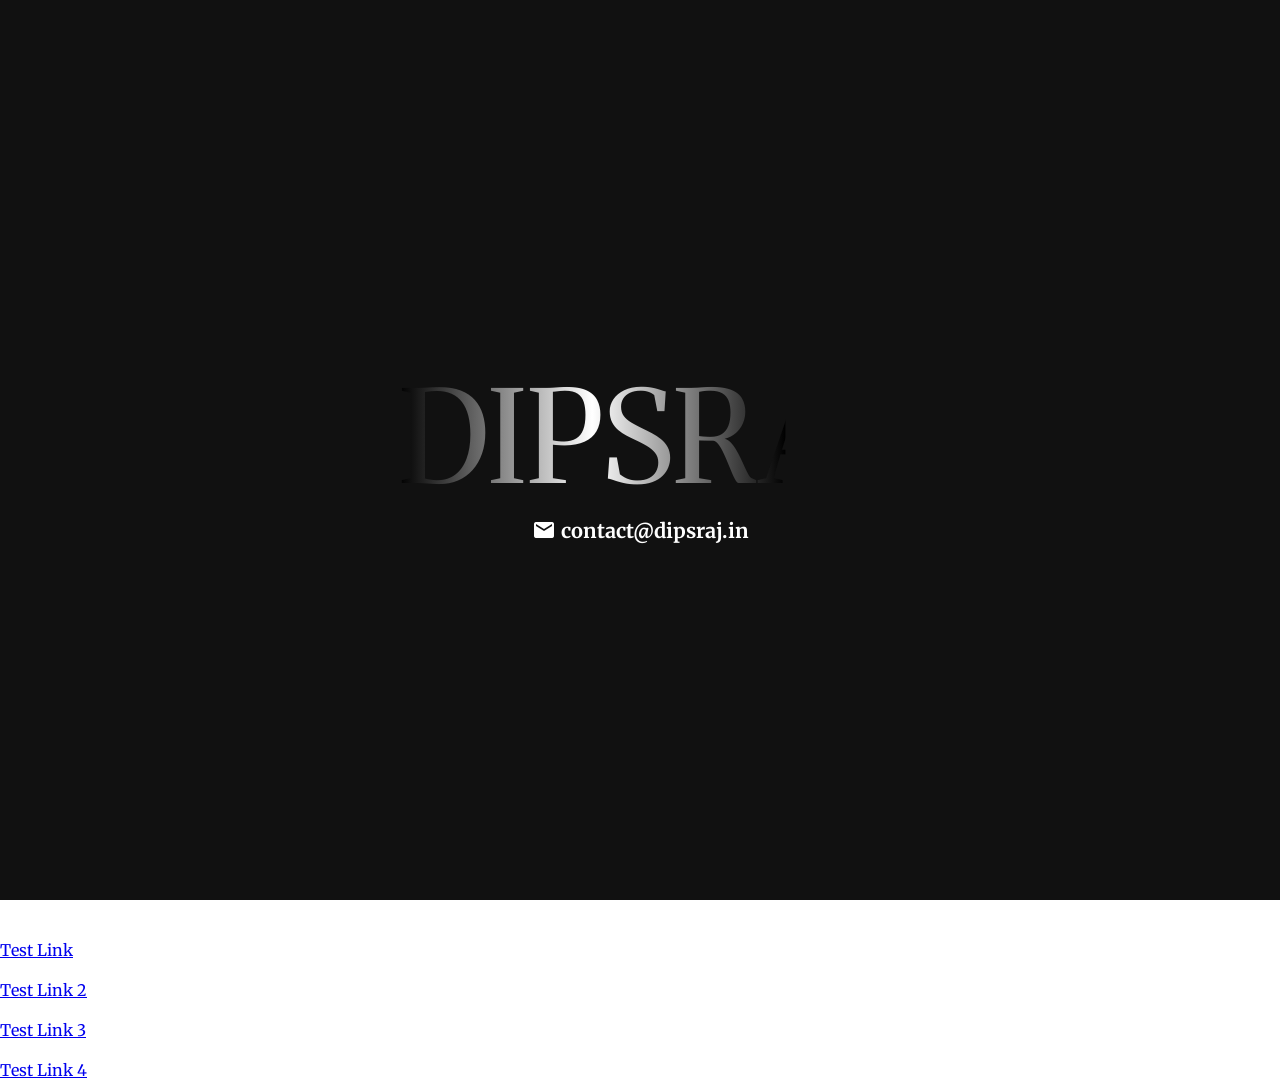
==== index.html @ fcb2df63 "Update index.html" ====
<!DOCTYPE html>
<html lang="en">
<head>
	<meta charset="UTF-8">
	<title>DIPSRAJ</title>
	<meta name="theme-color" content="#111" />
	<meta name="viewport" content="width=device-width, user-scalable=no, initial-scale=1.0, maximum-scale=1.0, minimum-scale=1.0">
	<link href="https://fonts.googleapis.com/icon?family=Material+Icons" rel="stylesheet">
	<link href="https://fonts.googleapis.com/css?family=Merriweather:300,300i,400,400i,700,700i,900,900i&display=swap" rel="stylesheet">
	<link rel="stylesheet" href="assets/css/global.css">
</head>
<body>
	<div class="main-wrapper">
		<div class="title text-animate">DIPSRAJ</div>
		<div class="info">
			<i class="material-icons">mail</i>&nbsp; <a style="color: #fff; text-decoration: none;" href="mailto:contact@dipsraj.in?subject=Contacting%20from%20dipsraj.in&body=" >contact@dipsraj.in</a>
		</div>
	</div>
	<br><br><a href="https://ltts.lndo.site/">Test Link</a>
	<br><br><a href="https://lnttech-stage.innoraft-sites.com/campaign/IVD_Engineering">Test Link 2</a>
	<br><br><a href="https://ltts.com/campaign/IVD_Engineering">Test Link 3</a>
	<br><br><a href="https://ltts.com/">Test Link 4</a>
</body>
</html>
---- assets/css/global.css ----
body {
    margin: 0;
    padding: 0;
    font-family: 'Merriweather', serif;
}
.main-wrapper {
    background-color: #111;
    height: 100vh;
    width: 100vw;
    display: flex;
    justify-content: center;
    align-items: center;
    flex-direction: column;
}
.main-wrapper .info{
    display: flex;
    font-weight: 700;
}
.main-wrapper div {
    color: #fff;
    font-size: 20px;
}
.main-wrapper .title {
    font-size: 128px;
}
.text-animate{
    background: linear-gradient(90deg, #000, #fff, #000) no-repeat;
    background-size: 80%;
    animation: animate 4s linear infinite;
    -webkit-background-clip: text;
    -webkit-text-fill-color: rgba(255, 255, 255, 0);
}
@keyframes animate {
    0% {
        background-position: -500%;
    }
    100% {
        background-position: 500%;
    }
}

@media only screen and (max-width: 600px) {
    .main-wrapper .title {
        font-size: 64px;
    }
}
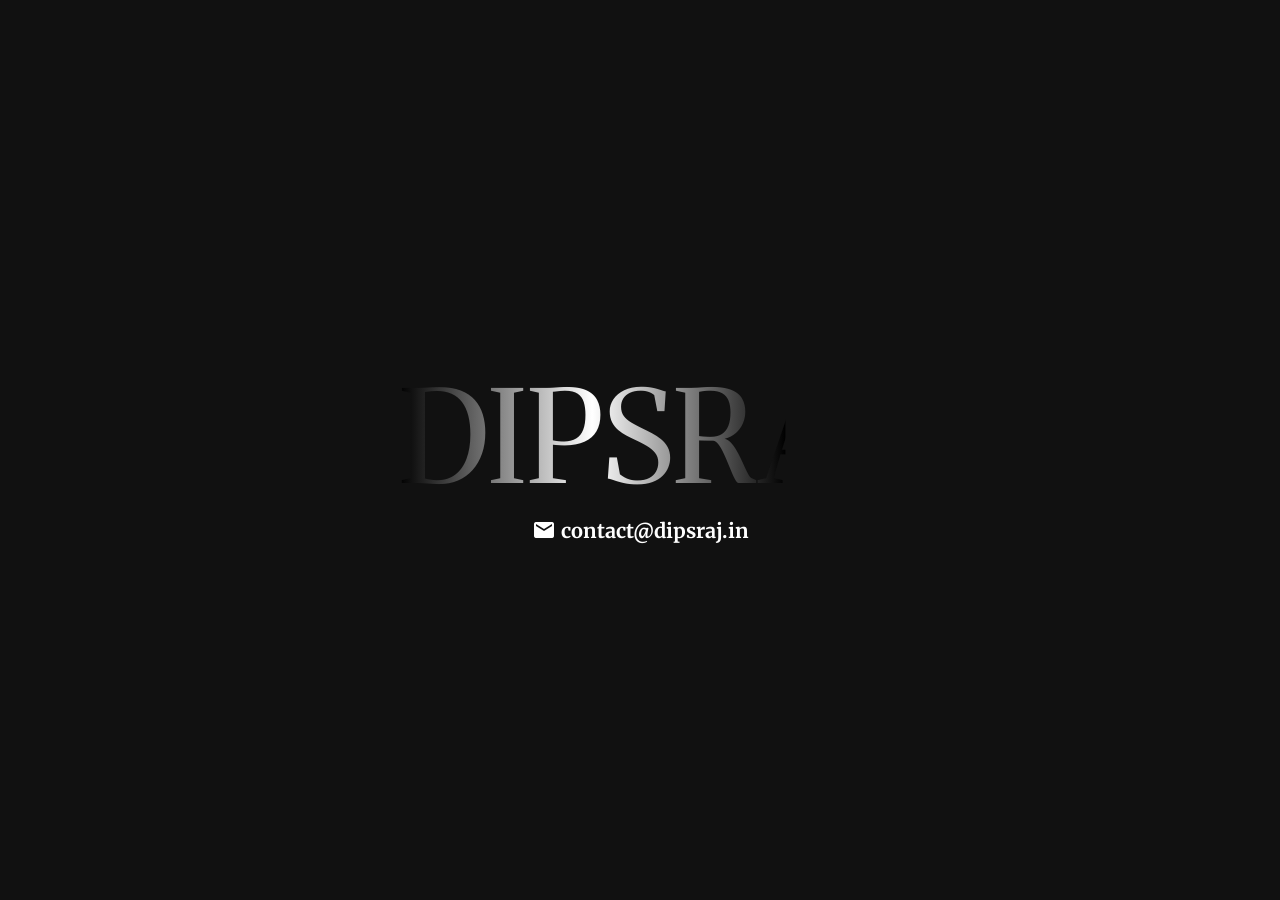
==== commit de43395a: "Update index.html" ====
--- a/index.html
+++ b/index.html
@@ -16,9 +16,5 @@
 			<i class="material-icons">mail</i>&nbsp; <a style="color: #fff; text-decoration: none;" href="mailto:contact@dipsraj.in?subject=Contacting%20from%20dipsraj.in&body=" >contact@dipsraj.in</a>
 		</div>
 	</div>
-	<br><br><a href="https://ltts.lndo.site/">Test Link</a>
-	<br><br><a href="https://lnttech-stage.innoraft-sites.com/campaign/IVD_Engineering">Test Link 2</a>
-	<br><br><a href="https://ltts.com/campaign/IVD_Engineering">Test Link 3</a>
-	<br><br><a href="https://ltts.com/">Test Link 4</a>
 </body>
 </html>
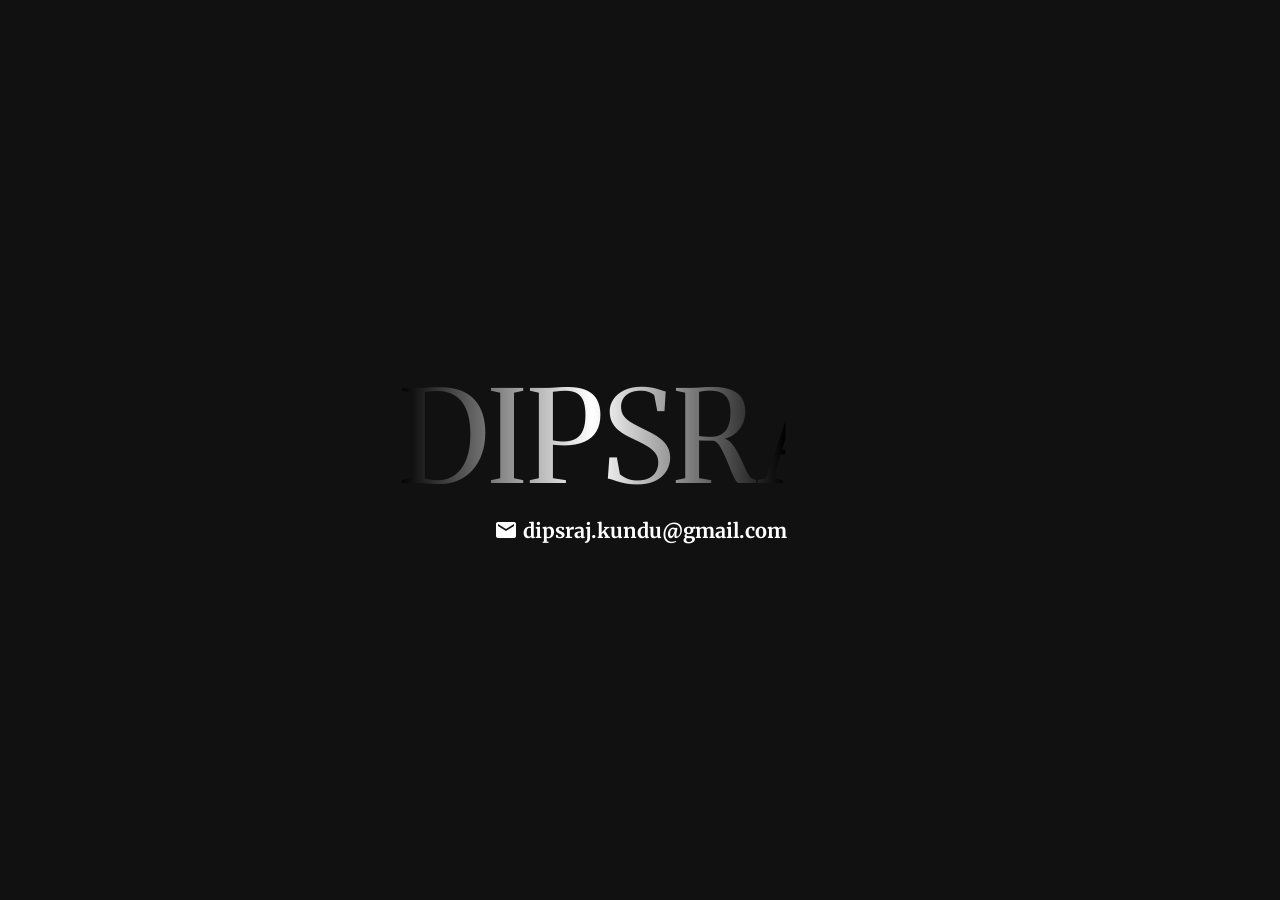
==== commit 44d362ba: "Update index.html" ====
--- a/index.html
+++ b/index.html
@@ -13,7 +13,7 @@
 	<div class="main-wrapper">
 		<div class="title text-animate">DIPSRAJ</div>
 		<div class="info">
-			<i class="material-icons">mail</i>&nbsp; <a style="color: #fff; text-decoration: none;" href="mailto:contact@dipsraj.in?subject=Contacting%20from%20dipsraj.in&body=" >contact@dipsraj.in</a>
+			<i class="material-icons">mail</i>&nbsp; <a style="color: #fff; text-decoration: none;" href="mailto:dipsraj.kundu@gmail.com?subject=Contacting%20from%20dipsraj.in&body=" >dipsraj.kundu@gmail.com</a>
 		</div>
 	</div>
 </body>
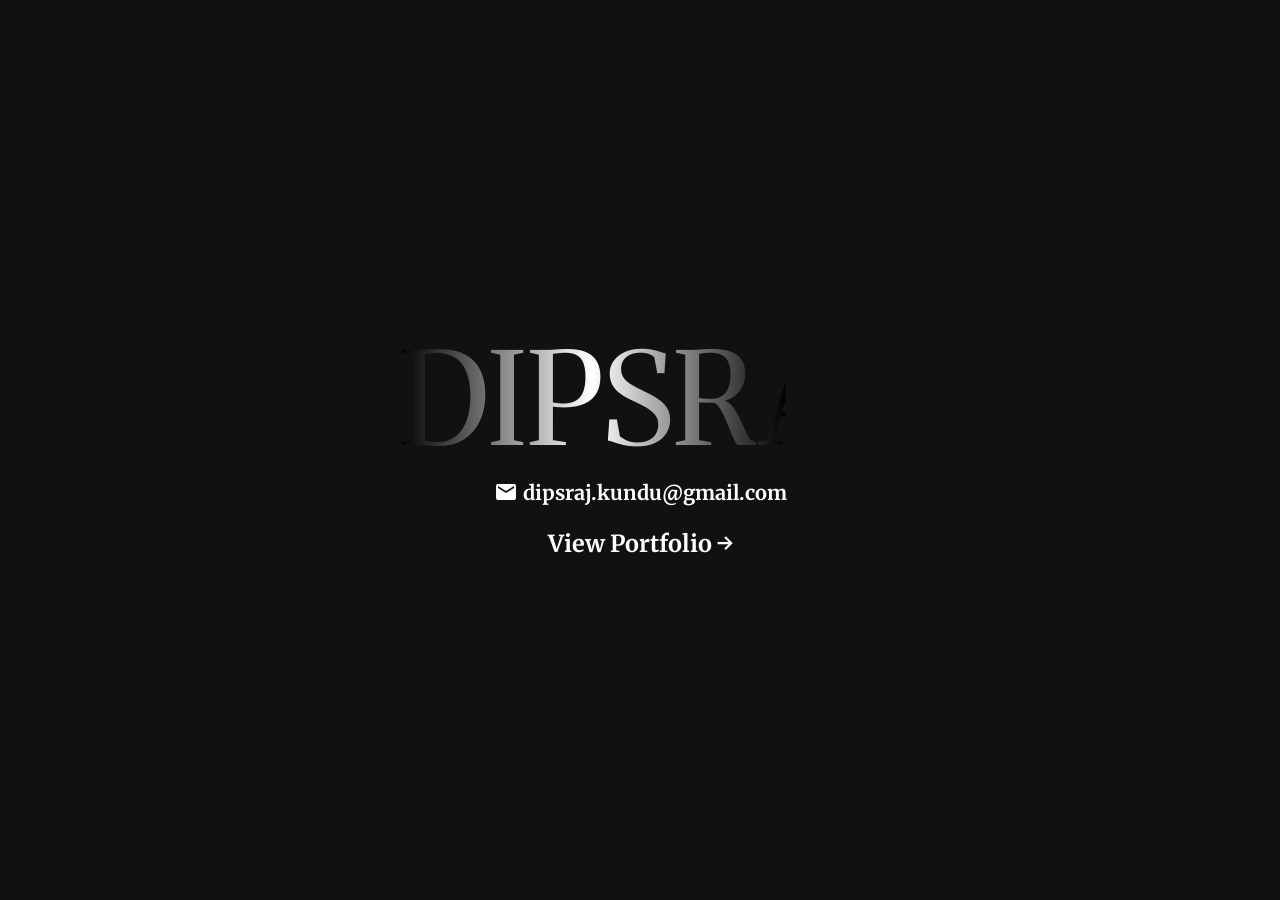
==== commit e3329a5c: "Added Portfolio page." ====
--- a/index.html
+++ b/index.html
@@ -15,6 +15,9 @@
 		<div class="info">
 			<i class="material-icons">mail</i>&nbsp; <a style="color: #fff; text-decoration: none;" href="mailto:dipsraj.kundu@gmail.com?subject=Contacting%20from%20dipsraj.in&body=" >dipsraj.kundu@gmail.com</a>
 		</div>
+		<div>
+			<h3><a style="color: #fff; text-decoration: none;" href="/portfolio.html">View Portfolio &#8594;</a></h3>
+		</div>
 	</div>
 </body>
 </html>
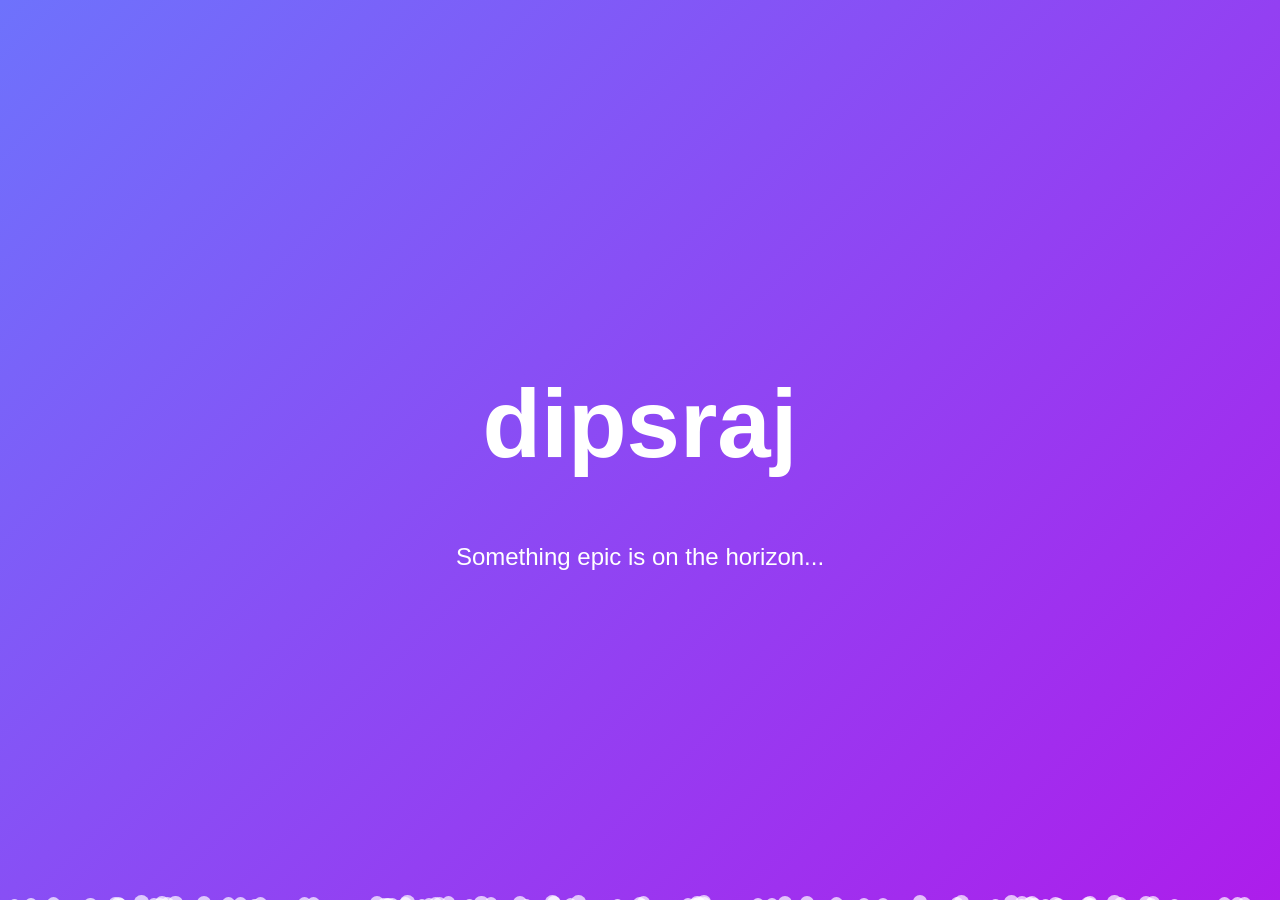
==== commit f1a2f86a: "Initial commit." ====
--- a/index.html
+++ b/index.html
@@ -1,23 +1,99 @@
 <!DOCTYPE html>
 <html lang="en">
 <head>
-	<meta charset="UTF-8">
-	<title>DIPSRAJ</title>
-	<meta name="theme-color" content="#111" />
-	<meta name="viewport" content="width=device-width, user-scalable=no, initial-scale=1.0, maximum-scale=1.0, minimum-scale=1.0">
-	<link href="https://fonts.googleapis.com/icon?family=Material+Icons" rel="stylesheet">
-	<link href="https://fonts.googleapis.com/css?family=Merriweather:300,300i,400,400i,700,700i,900,900i&display=swap" rel="stylesheet">
-	<link rel="stylesheet" href="assets/css/global.css">
+    <meta charset="UTF-8">
+    <meta http-equiv="X-UA-Compatible" content="IE=edge">
+    <meta name="viewport" content="width=device-width, initial-scale=1.0">
+    <title>dipsraj - Coming Soon</title>
+    <style>
+        body {
+            margin: 0;
+            padding: 0;
+            box-sizing: border-box;
+            height: 100vh;
+            background: linear-gradient(135deg, #6e72fc, #ad1deb);
+            display: flex;
+            justify-content: center;
+            align-items: center;
+            overflow: hidden;
+        }
+        .main-title {
+            font-family: Arial, sans-serif;
+            font-size: 6rem;
+            color: white;
+            text-align: center;
+            animation: fadeInText 2s ease forwards;
+            opacity: 0;
+        }
+        .note {
+            font-family: Arial, sans-serif;
+            font-size: 1.5rem;
+            color: white;
+            margin-top: 10px;
+            text-align: center;
+            animation: fadeInText 2s 1s ease forwards;
+            opacity: 0;
+        }
+        @keyframes fadeInText {
+            0% {
+                opacity: 0;
+                transform: translateY(20px);
+            }
+            100% {
+                opacity: 1;
+                transform: translateY(0);
+            }
+        }
+        @keyframes bubbleUp {
+            0% {
+                transform: translateY(0);
+                opacity: 1;
+            }
+            100% {
+                transform: translateY(-100vh);
+                opacity: 0;
+            }
+        }
+    </style>
 </head>
 <body>
-	<div class="main-wrapper">
-		<div class="title text-animate">DIPSRAJ</div>
-		<div class="info">
-			<i class="material-icons">mail</i>&nbsp; <a style="color: #fff; text-decoration: none;" href="mailto:dipsraj.kundu@gmail.com?subject=Contacting%20from%20dipsraj.in&body=" >dipsraj.kundu@gmail.com</a>
-		</div>
-		<div>
-			<h3><a style="color: #fff; text-decoration: none;" href="/portfolio.html">View Portfolio &#8594;</a></h3>
-		</div>
-	</div>
+<div>
+    <h1 class="main-title">dipsraj</h1>
+    <p class="note">Something epic is on the horizon...</p>
+</div>
+<script>
+  document.addEventListener('DOMContentLoaded', () => {
+    const bgAnimation = document.createElement('div');
+    bgAnimation.style.position = 'absolute';
+    bgAnimation.style.width = '100%';
+    bgAnimation.style.height = '100%';
+    bgAnimation.style.overflow = 'hidden';
+    bgAnimation.style.zIndex = '-1';
+
+    const bubbleCount = 40;
+    const bubbleDensity = 5;
+    const minSpeed = 3;
+    const maxSpeed = 20;
+
+    for (let i = 0; i < bubbleCount * bubbleDensity; i++) {
+      const bubble = document.createElement('div');
+      const size = Math.random() * 10 + 5;
+      const speed = Math.random() * (maxSpeed - minSpeed) + minSpeed;
+      const delay = Math.random() * 5;  // Random delay between 0 to 5 seconds
+
+      bubble.style.width = bubble.style.height = `${size}px`;
+      bubble.style.position = 'absolute';
+      bubble.style.bottom = '-10px';
+      bubble.style.left = `${Math.random() * 100}%`;
+      bubble.style.backgroundColor = 'rgba(255, 255, 255, 0.7)';
+      bubble.style.borderRadius = '50%';
+      bubble.style.animation = `bubbleUp ${speed}s linear ${delay}s infinite`;
+
+      bgAnimation.appendChild(bubble);
+    }
+
+    document.body.appendChild(bgAnimation);
+  });
+</script>
 </body>
-</html>
+</html>
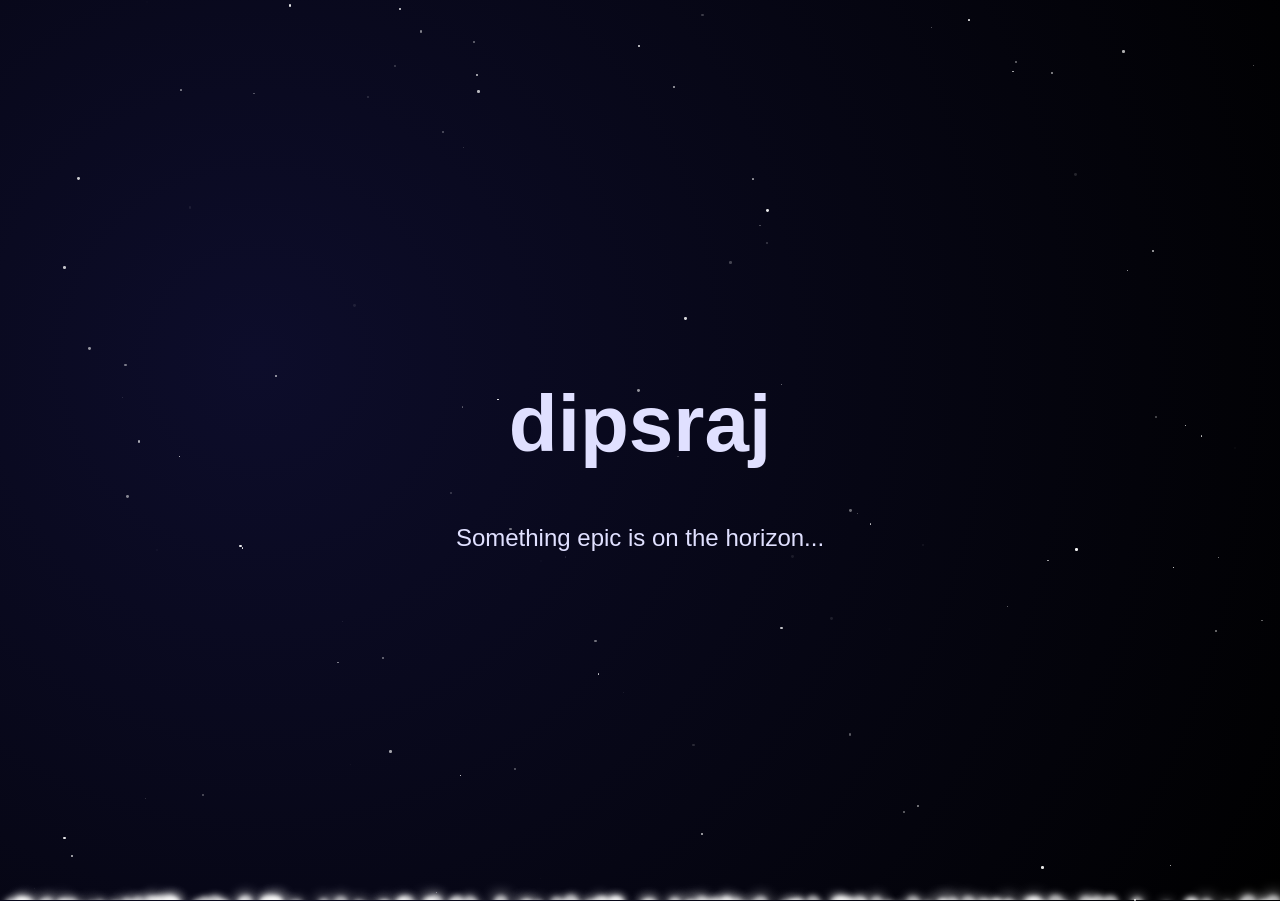
==== commit e9a07108: "Updated theme." ====
--- a/index.html
+++ b/index.html
@@ -11,38 +11,27 @@
             padding: 0;
             box-sizing: border-box;
             height: 100vh;
-            background: linear-gradient(135deg, #6e72fc, #ad1deb);
+            background: radial-gradient(circle at 20% 40%, #0d0d2b, #000000);
             display: flex;
             justify-content: center;
             align-items: center;
             overflow: hidden;
+            position: relative;
         }
-        .main-title {
+        h1, p {
             font-family: Arial, sans-serif;
-            font-size: 6rem;
-            color: white;
+            color: #e0e0ff;
             text-align: center;
-            animation: fadeInText 2s ease forwards;
-            opacity: 0;
+            animation: floatText 6s ease-in-out infinite alternate;
         }
-        .note {
-            font-family: Arial, sans-serif;
+        h1 {
+            font-size: 5rem;
+            animation-delay: 0.5s;
+        }
+        p {
             font-size: 1.5rem;
-            color: white;
             margin-top: 10px;
-            text-align: center;
-            animation: fadeInText 2s 1s ease forwards;
-            opacity: 0;
-        }
-        @keyframes fadeInText {
-            0% {
-                opacity: 0;
-                transform: translateY(20px);
-            }
-            100% {
-                opacity: 1;
-                transform: translateY(0);
-            }
+            animation-delay: 1s;
         }
         @keyframes bubbleUp {
             0% {
@@ -54,12 +43,16 @@
                 opacity: 0;
             }
         }
+        @keyframes floatText {
+            0% { transform: translateY(0); }
+            100% { transform: translateY(-10px); }
+        }
     </style>
 </head>
 <body>
 <div>
-    <h1 class="main-title">dipsraj</h1>
-    <p class="note">Something epic is on the horizon...</p>
+    <h1>dipsraj</h1>
+    <p>Something epic is on the horizon...</p>
 </div>
 <script>
   document.addEventListener('DOMContentLoaded', () => {
@@ -79,7 +72,8 @@
       const bubble = document.createElement('div');
       const size = Math.random() * 10 + 5;
       const speed = Math.random() * (maxSpeed - minSpeed) + minSpeed;
-      const delay = Math.random() * 5;  // Random delay between 0 to 5 seconds
+      const delay = Math.random() * 5;
+      const glowIntensity = Math.random() * 10 + 5;
 
       bubble.style.width = bubble.style.height = `${size}px`;
       bubble.style.position = 'absolute';
@@ -88,11 +82,37 @@
       bubble.style.backgroundColor = 'rgba(255, 255, 255, 0.7)';
       bubble.style.borderRadius = '50%';
       bubble.style.animation = `bubbleUp ${speed}s linear ${delay}s infinite`;
+      bubble.style.filter = `blur(2px)`;
+      bubble.style.boxShadow = `0 0 ${glowIntensity}px rgba(255, 255, 255, 0.8)`;
 
       bgAnimation.appendChild(bubble);
     }
 
     document.body.appendChild(bgAnimation);
+
+    // Adding twinkling stars
+    const starContainer = document.createElement('div');
+    starContainer.style.position = 'absolute';
+    starContainer.style.width = '100%';
+    starContainer.style.height = '100%';
+    starContainer.style.zIndex = '-2';
+
+    const starCount = 100;
+    for (let i = 0; i < starCount; i++) {
+      const star = document.createElement('div');
+      const size = Math.random() * 2 + 1;
+      star.style.width = star.style.height = `${size}px`;
+      star.style.position = 'absolute';
+      star.style.top = `${Math.random() * 100}%`;
+      star.style.left = `${Math.random() * 100}%`;
+      star.style.backgroundColor = 'white';
+      star.style.borderRadius = '50%';
+      star.style.opacity = Math.random();
+      star.style.animation = `twinkle ${Math.random() * 5 + 2}s infinite alternate`;
+      starContainer.appendChild(star);
+    }
+
+    document.body.appendChild(starContainer);
   });
 </script>
 </body>
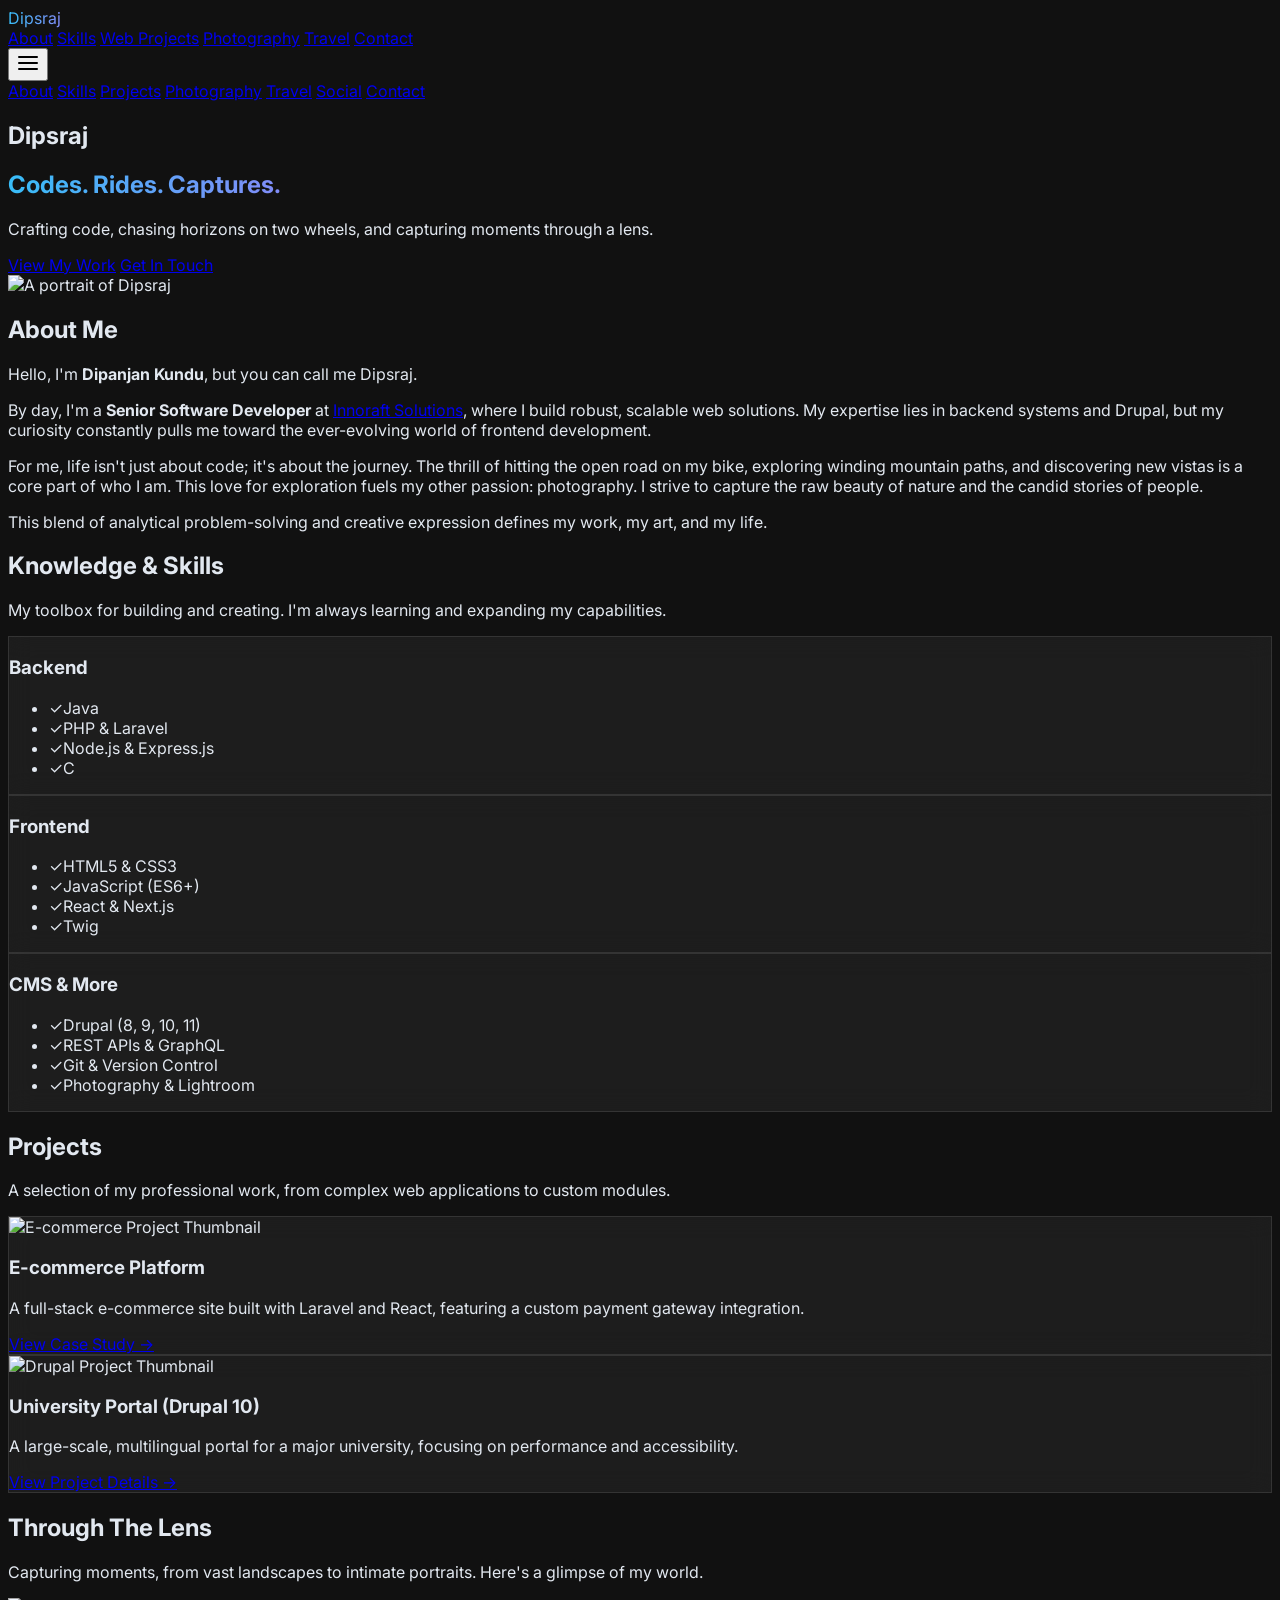
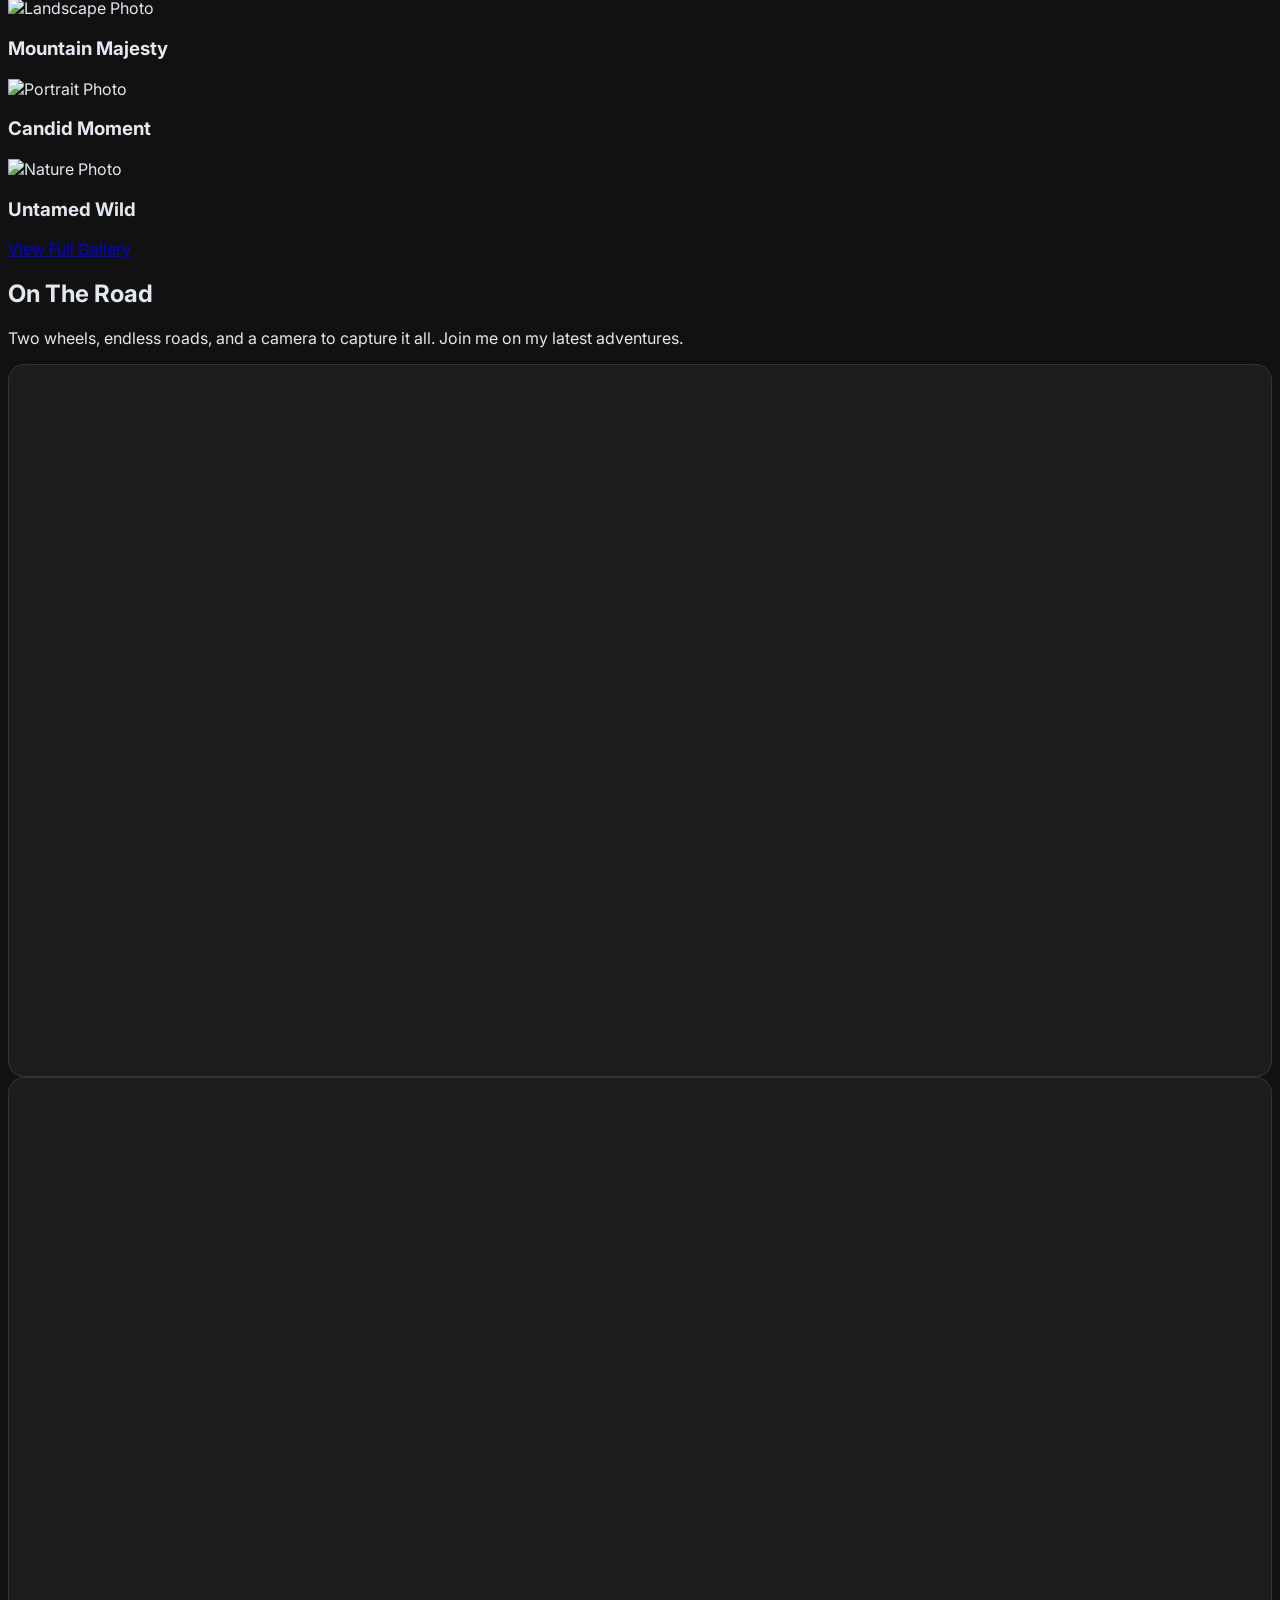
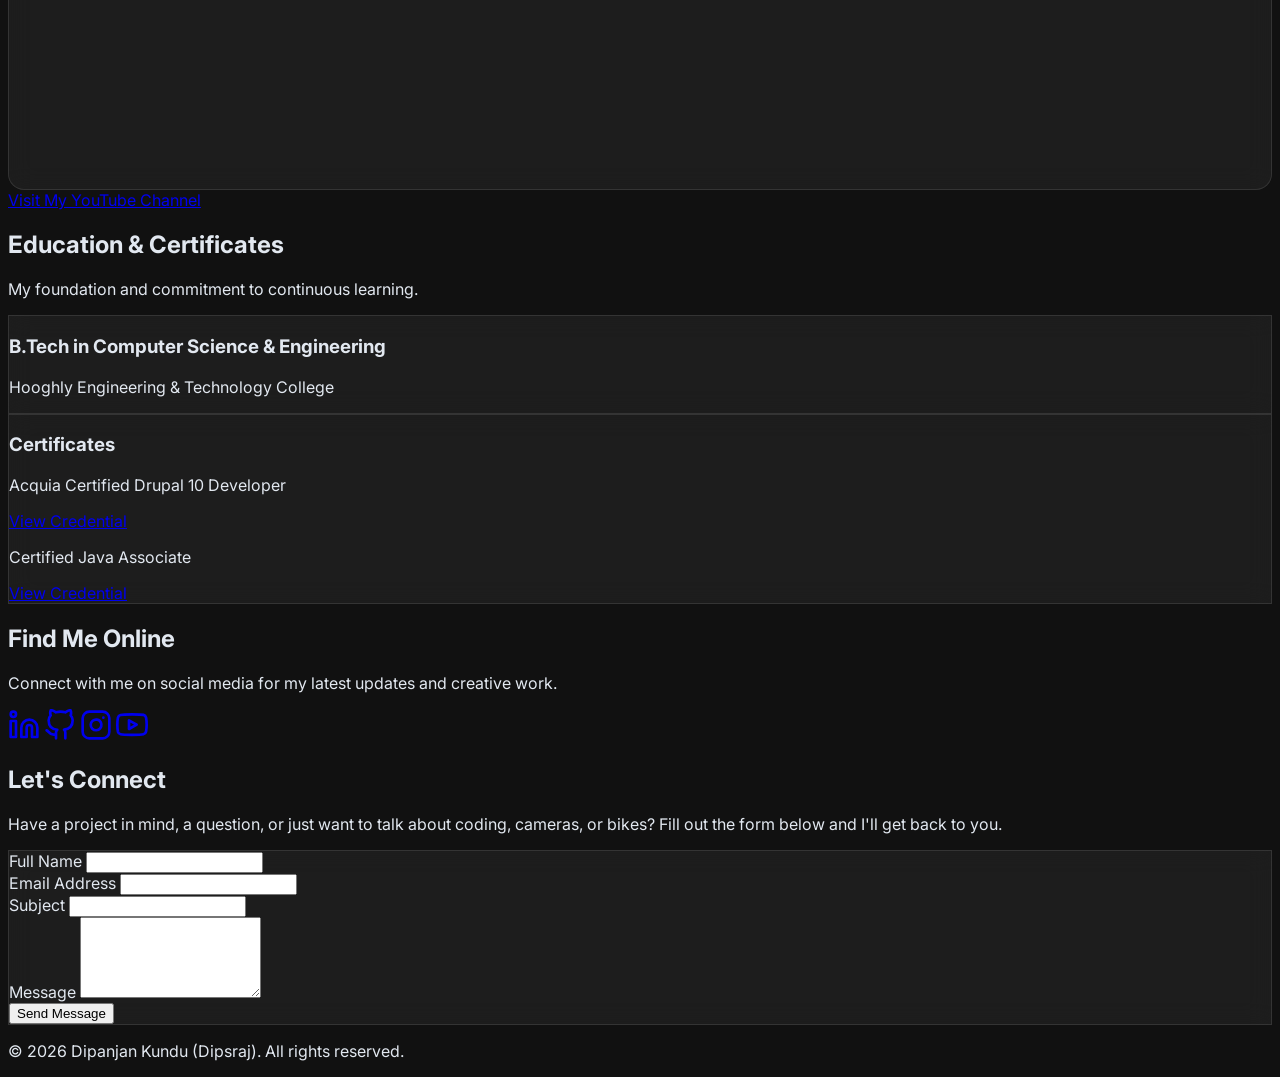
==== commit bc1ca240: "Updated Full site." ====
--- a/index.html
+++ b/index.html
@@ -1,119 +1,388 @@
 <!DOCTYPE html>
-<html lang="en">
+<html lang="en" class="scroll-smooth">
+
 <head>
     <meta charset="UTF-8">
-    <meta http-equiv="X-UA-Compatible" content="IE=edge">
     <meta name="viewport" content="width=device-width, initial-scale=1.0">
-    <title>dipsraj - Coming Soon</title>
+
+    <!-- SEO Meta Tags -->
+    <title>Dipsraj (Dipanjan Kundu) - Developer, Photographer, Traveler</title>
+    <meta name="description" content="Portfolio of Dipanjan Kundu (Dipsraj), a Senior Software Developer at Innoraft, showcasing web development projects, nature photography, and bike travel vlogs.">
+    <meta name="keywords" content="Dipanjan Kundu, Dipsraj, Web Developer, Senior Software Developer, Innoraft, Drupal Expert, Photographer, Bike Traveler, Portfolio, dipsraj.in">
+    <meta name="author" content="Dipanjan Kundu">
+
+    <!-- Open Graph / Facebook -->
+    <meta property="og:type" content="website">
+    <meta property="og:url" content="https://dipsraj.in/">
+    <meta property="og:title" content="Dipsraj (Dipanjan Kundu) - Developer, Photographer, Traveler">
+    <meta property="og:description" content="Explore the work of Dipsraj, a creative technologist blending backend development with stunning photography and adventurous travel.">
+    <meta property="og:image" content="https://placehold.co/1200x630/1a1a1a/ffffff?text=Dipsraj">
+
+    <!-- Twitter -->
+    <meta property="twitter:card" content="summary_large_image">
+    <meta property="twitter:url" content="https://dipsraj.in/">
+    <meta property="twitter:title" content="Dipsraj (Dipanjan Kundu) - Developer, Photographer, Traveler">
+    <meta property="twitter:description" content="Explore the work of Dipsraj, a creative technologist blending backend development with stunning photography and adventurous travel.">
+    <meta property="twitter:image" content="https://placehold.co/1200x630/1a1a1a/ffffff?text=Dipsraj">
+
+    <!-- Favicon -->
+    <link rel="icon" href="https://placehold.co/32x32/1a1a1a/ffffff?text=D" type="image/png">
+
+    <!-- Tailwind CSS -->
+    <script src="https://cdn.tailwindcss.com"></script>
+
+    <!-- Google Fonts: Inter -->
+    <link rel="preconnect" href="https://fonts.googleapis.com">
+    <link rel="preconnect" href="https://fonts.gstatic.com" crossorigin>
+    <link href="https://fonts.googleapis.com/css2?family=Inter:wght@300;400;500;600;700;800;900&display=swap" rel="stylesheet">
+
     <style>
+        /* Custom styles for the portfolio */
         body {
-            margin: 0;
-            padding: 0;
-            box-sizing: border-box;
-            height: 100vh;
-            background: radial-gradient(circle at 20% 40%, #0d0d2b, #000000);
-            display: flex;
-            justify-content: center;
-            align-items: center;
+            font-family: 'Inter', sans-serif;
+            background-color: #111111;
+            color: #E2E8F0; /* slate-200 */
+        }
+        /* Particle.js background container */
+        #particles-js {
+            position: fixed;
+            width: 100%;
+            height: 100%;
+            top: 0;
+            left: 0;
+            z-index: 0; /* Behind content but above background color */
+        }
+        /* Make all content relative to allow z-index stacking */
+        .content-wrapper {
+            position: relative;
+            z-index: 10;
+        }
+        /* Custom gradient for text */
+        .gradient-text {
+            background: linear-gradient(to right, #38bdf8, #818cf8); /* sky-400 to indigo-400 */
+            -webkit-background-clip: text;
+            -webkit-text-fill-color: transparent;
+        }
+        /* Glassmorphism effect for cards */
+        .glass-card {
+            background: rgba(255, 255, 255, 0.05);
+            backdrop-filter: blur(12px);
+            -webkit-backdrop-filter: blur(12px);
+            border: 1px solid rgba(255, 255, 255, 0.1);
+        }
+        /* Animation class to be added by JS */
+        .fade-in-up {
+            opacity: 0;
+            transform: translateY(20px);
+            transition: opacity 0.6s ease-out, transform 0.6s ease-out;
+        }
+        .fade-in-up.visible {
+            opacity: 1;
+            transform: translateY(0);
+        }
+        /* Responsive video container */
+        .video-container {
+            position: relative;
+            padding-bottom: 56.25%; /* 16:9 aspect ratio */
+            height: 0;
             overflow: hidden;
-            position: relative;
-        }
-        h1, p {
-            font-family: Arial, sans-serif;
-            color: #e0e0ff;
-            text-align: center;
-            animation: floatText 6s ease-in-out infinite alternate;
-        }
-        h1 {
-            font-size: 5rem;
-            animation-delay: 0.5s;
-        }
-        p {
-            font-size: 1.5rem;
-            margin-top: 10px;
-            animation-delay: 1s;
-        }
-        @keyframes bubbleUp {
-            0% {
-                transform: translateY(0);
-                opacity: 1;
-            }
-            100% {
-                transform: translateY(-100vh);
-                opacity: 0;
-            }
-        }
-        @keyframes floatText {
-            0% { transform: translateY(0); }
-            100% { transform: translateY(-10px); }
+            border-radius: 1rem; /* 16px */
+        }
+        .video-container iframe {
+            position: absolute;
+            top: 0;
+            left: 0;
+            width: 100%;
+            height: 100%;
+        }
+        /* Custom scrollbar */
+        ::-webkit-scrollbar {
+            width: 8px;
+        }
+        ::-webkit-scrollbar-track {
+            background: #111;
+        }
+        ::-webkit-scrollbar-thumb {
+            background: #818cf8;
+            border-radius: 4px;
+        }
+        ::-webkit-scrollbar-thumb:hover {
+            background: #6366f1;
         }
     </style>
 </head>
-<body>
-<div>
-    <h1>dipsraj</h1>
-    <p>Something epic is on the horizon...</p>
+
+<body class="antialiased">
+
+<!-- Particle.js background -->
+<div id="particles-js"></div>
+
+<div class="content-wrapper">
+    <!-- Header & Navigation -->
+    <header id="header" class="fixed top-0 left-0 right-0 z-50 transition-all duration-300">
+        <nav class="container mx-auto px-6 py-4 flex justify-between items-center">
+            <a href="#home" class="text-3xl font-bold gradient-text">Dipsraj</a>
+            <div class="hidden md:flex items-center space-x-6">
+                <a href="#about" class="text-slate-300 hover:text-sky-400 transition-colors">About</a>
+                <a href="#skills" class="text-slate-300 hover:text-sky-400 transition-colors">Skills</a>
+                <a href="#web-projects" class="text-slate-300 hover:text-sky-400 transition-colors">Web Projects</a>
+                <a href="#photography" class="text-slate-300 hover:text-sky-400 transition-colors">Photography</a>
+                <a href="#travel" class="text-slate-300 hover:text-sky-400 transition-colors">Travel</a>
+                <a href="#contact" class="px-4 py-2 border border-sky-400 text-sky-400 rounded-full hover:bg-sky-400 hover:text-gray-900 transition-all duration-300">Contact</a>
+            </div>
+            <!-- Mobile Menu Button -->
+            <button id="mobile-menu-btn" class="md:hidden focus:outline-none">
+                <svg xmlns="http://www.w3.org/2000/svg" width="24" height="24" viewBox="0 0 24 24" fill="none" stroke="currentColor" stroke-width="2" stroke-linecap="round" stroke-linejoin="round" class="text-slate-300"><line x1="3" y1="12" x2="21" y2="12"></line><line x1="3" y1="6" x2="21" y2="6"></line><line x1="3" y1="18" x2="21" y2="18"></line></svg>
+            </button>
+        </nav>
+        <!-- Mobile Menu -->
+        <div id="mobile-menu" class="hidden md:hidden bg-gray-900/80 backdrop-blur-sm">
+            <a href="#about" class="block py-3 px-6 text-slate-300 hover:bg-sky-400/20">About</a>
+            <a href="#skills" class="block py-3 px-6 text-slate-300 hover:bg-sky-400/20">Skills</a>
+            <a href="#web-projects" class="block py-3 px-6 text-slate-300 hover:bg-sky-400/20">Projects</a>
+            <a href="#photography" class="block py-3 px-6 text-slate-300 hover:bg-sky-400/20">Photography</a>
+            <a href="#travel" class="block py-3 px-6 text-slate-300 hover:bg-sky-400/20">Travel</a>
+            <a href="#social" class="block py-3 px-6 text-slate-300 hover:bg-sky-400/20">Social</a>
+            <a href="#contact" class="block py-3 px-6 text-slate-300 hover:bg-sky-400/20">Contact</a>
+        </div>
+    </header>
+
+    <main class="container mx-auto px-6">
+        <!-- Hero Section -->
+        <section id="home" class="min-h-screen flex items-center justify-center text-center">
+            <div class="max-w-4xl">
+                <h1 class="text-6xl md:text-8xl font-black text-slate-100 leading-tight">
+                    Dipsraj
+                </h1>
+                <h2 class="text-4xl md:text-6xl font-extrabold leading-tight mt-2">
+                    <span class="gradient-text">Codes. Rides. Captures.</span>
+                </h2>
+                <p class="mt-8 text-lg md:text-xl text-slate-400">
+                    Crafting code, chasing horizons on two wheels, and capturing moments through a lens.
+                </p>
+                <div class="mt-10 flex justify-center gap-4">
+                    <a href="#web-projects" class="px-6 py-3 bg-sky-500 text-white font-semibold rounded-full shadow-lg hover:bg-sky-600 transition-all duration-300 transform hover:scale-105">View My Work</a>
+                    <a href="#contact" class="px-6 py-3 bg-slate-700 text-white font-semibold rounded-full shadow-lg hover:bg-slate-600 transition-all duration-300 transform hover:scale-105">Get In Touch</a>
+                </div>
+            </div>
+        </section>
+
+        <!-- About Me Section -->
+        <section id="about" class="py-20 md:py-32">
+            <div class="grid md:grid-cols-5 gap-12 items-center">
+                <div class="md:col-span-2 fade-in-up">
+                    <img src="https://placehold.co/600x600/1a1a1a/ffffff?text=Portrait" alt="A portrait of Dipsraj" class="rounded-2xl shadow-2xl w-full h-auto object-cover">
+                </div>
+                <div class="md:col-span-3 fade-in-up">
+                    <h2 class="text-3xl md:text-4xl font-bold text-slate-100 mb-4">About Me</h2>
+                    <p class="text-slate-300 text-lg mb-4">
+                        Hello, I'm <strong>Dipanjan Kundu</strong>, but you can call me Dipsraj.
+                    </p>
+                    <p class="text-slate-400 mb-4">
+                        By day, I'm a <strong>Senior Software Developer</strong> at <a href="https://www.innoraft.ai/" target="_blank" rel="noopener noreferrer" class="text-sky-400 hover:underline">Innoraft Solutions</a>, where I build robust, scalable web solutions. My expertise lies in backend systems and Drupal, but my curiosity constantly pulls me toward the ever-evolving world of frontend development.
+                    </p>
+                    <p class="text-slate-400 mb-4">
+                        For me, life isn't just about code; it's about the journey. The thrill of hitting the open road on my bike, exploring winding mountain paths, and discovering new vistas is a core part of who I am. This love for exploration fuels my other passion: photography. I strive to capture the raw beauty of nature and the candid stories of people.
+                    </p>
+                    <p class="text-slate-300 font-medium">This blend of analytical problem-solving and creative expression defines my work, my art, and my life.</p>
+                </div>
+            </div>
+        </section>
+
+        <!-- Skills Section -->
+        <section id="skills" class="py-20 md:py-32">
+            <div class="text-center fade-in-up">
+                <h2 class="text-3xl md:text-4xl font-bold text-slate-100 mb-4">Knowledge & Skills</h2>
+                <p class="text-slate-400 max-w-2xl mx-auto mb-12">My toolbox for building and creating. I'm always learning and expanding my capabilities.</p>
+            </div>
+            <div class="grid grid-cols-1 md:grid-cols-3 gap-8">
+                <div class="glass-card p-8 rounded-2xl fade-in-up">
+                    <h3 class="text-2xl font-bold text-sky-400 mb-4">Backend</h3>
+                    <ul class="space-y-3 text-slate-300"><li class="flex items-center"><span class="mr-3 text-sky-400">✓</span>Java</li><li class="flex items-center"><span class="mr-3 text-sky-400">✓</span>PHP & Laravel</li><li class="flex items-center"><span class="mr-3 text-sky-400">✓</span>Node.js & Express.js</li><li class="flex items-center"><span class="mr-3 text-sky-400">✓</span>C</li></ul>
+                </div>
+                <div class="glass-card p-8 rounded-2xl fade-in-up" style="transition-delay: 150ms;">
+                    <h3 class="text-2xl font-bold text-indigo-400 mb-4">Frontend</h3>
+                    <ul class="space-y-3 text-slate-300"><li class="flex items-center"><span class="mr-3 text-indigo-400">✓</span>HTML5 & CSS3</li><li class="flex items-center"><span class="mr-3 text-indigo-400">✓</span>JavaScript (ES6+)</li><li class="flex items-center"><span class="mr-3 text-indigo-400">✓</span>React & Next.js</li><li class="flex items-center"><span class="mr-3 text-indigo-400">✓</span>Twig</li></ul>
+                </div>
+                <div class="glass-card p-8 rounded-2xl fade-in-up" style="transition-delay: 300ms;">
+                    <h3 class="text-2xl font-bold text-emerald-400 mb-4">CMS & More</h3>
+                    <ul class="space-y-3 text-slate-300"><li class="flex items-center"><span class="mr-3 text-emerald-400">✓</span>Drupal (8, 9, 10, 11)</li><li class="flex items-center"><span class="mr-3 text-emerald-400">✓</span>REST APIs & GraphQL</li><li class="flex items-center"><span class="mr-3 text-emerald-400">✓</span>Git & Version Control</li><li class="flex items-center"><span class="mr-3 text-emerald-400">✓</span>Photography & Lightroom</li></ul>
+                </div>
+            </div>
+        </section>
+
+        <!-- Web Projects Section -->
+        <section id="web-projects" class="py-20 md:py-32">
+            <div class="text-center fade-in-up">
+                <h2 class="text-3xl md:text-4xl font-bold text-slate-100 mb-4">Projects</h2>
+                <p class="text-slate-400 max-w-2xl mx-auto mb-12">A selection of my professional work, from complex web applications to custom modules.</p>
+            </div>
+            <div class="grid grid-cols-1 md:grid-cols-2 gap-8">
+                <div class="group relative overflow-hidden rounded-2xl fade-in-up glass-card">
+                    <img src="https://placehold.co/800x600/1e293b/ffffff?text=E-commerce" alt="E-commerce Project Thumbnail" class="w-full h-full object-cover transform group-hover:scale-110 transition-transform duration-500 opacity-40 group-hover:opacity-20">
+                    <div class="absolute inset-0 p-8 flex flex-col justify-center">
+                        <h3 class="text-2xl font-bold text-white mb-2">E-commerce Platform</h3>
+                        <p class="text-slate-300 mb-4">A full-stack e-commerce site built with Laravel and React, featuring a custom payment gateway integration.</p>
+                        <a href="#" class="text-sky-400 font-semibold hover:underline self-start">View Case Study →</a>
+                    </div>
+                </div>
+                <div class="group relative overflow-hidden rounded-2xl fade-in-up glass-card" style="transition-delay: 150ms;">
+                    <img src="https://placehold.co/800x600/475569/ffffff?text=Drupal+Portal" alt="Drupal Project Thumbnail" class="w-full h-full object-cover transform group-hover:scale-110 transition-transform duration-500 opacity-40 group-hover:opacity-20">
+                    <div class="absolute inset-0 p-8 flex flex-col justify-center">
+                        <h3 class="text-2xl font-bold text-white mb-2">University Portal (Drupal 10)</h3>
+                        <p class="text-slate-300 mb-4">A large-scale, multilingual portal for a major university, focusing on performance and accessibility.</p>
+                        <a href="#" class="text-sky-400 font-semibold hover:underline self-start">View Project Details →</a>
+                    </div>
+                </div>
+            </div>
+        </section>
+
+        <!-- Photography Section -->
+        <section id="photography" class="py-20 md:py-32">
+            <div class="text-center fade-in-up">
+                <h2 class="text-3xl md:text-4xl font-bold text-slate-100 mb-4">Through The Lens</h2>
+                <p class="text-slate-400 max-w-2xl mx-auto mb-12">Capturing moments, from vast landscapes to intimate portraits. Here's a glimpse of my world.</p>
+            </div>
+            <div class="grid grid-cols-1 md:grid-cols-3 gap-6 fade-in-up">
+                <div class="group relative overflow-hidden rounded-2xl aspect-w-1 aspect-h-1"><img src="https://placehold.co/600x600/334155/ffffff?text=Landscape" alt="Landscape Photo" class="w-full h-full object-cover transform group-hover:scale-110 transition-transform duration-500"><div class="absolute inset-0 bg-gradient-to-t from-black/70 to-transparent flex items-end p-6"><h3 class="text-white text-xl font-bold opacity-0 group-hover:opacity-100 transition-opacity duration-300">Mountain Majesty</h3></div></div>
+                <div class="group relative overflow-hidden rounded-2xl aspect-w-1 aspect-h-1"><img src="https://placehold.co/600x600/52525b/ffffff?text=Portrait" alt="Portrait Photo" class="w-full h-full object-cover transform group-hover:scale-110 transition-transform duration-500"><div class="absolute inset-0 bg-gradient-to-t from-black/70 to-transparent flex items-end p-6"><h3 class="text-white text-xl font-bold opacity-0 group-hover:opacity-100 transition-opacity duration-300">Candid Moment</h3></div></div>
+                <div class="group relative overflow-hidden rounded-2xl aspect-w-1 aspect-h-1"><img src="https://placehold.co/600x600/0c4a6e/ffffff?text=Nature" alt="Nature Photo" class="w-full h-full object-cover transform group-hover:scale-110 transition-transform duration-500"><div class="absolute inset-0 bg-gradient-to-t from-black/70 to-transparent flex items-end p-6"><h3 class="text-white text-xl font-bold opacity-0 group-hover:opacity-100 transition-opacity duration-300">Untamed Wild</h3></div></div>
+            </div>
+            <div class="text-center mt-12 fade-in-up"><a href="#" class="px-6 py-3 border border-sky-400 text-sky-400 font-semibold rounded-full hover:bg-sky-400 hover:text-gray-900 transition-all duration-300 transform hover:scale-105">View Full Gallery</a></div>
+        </section>
+
+        <!-- Bike Rides & Travel Section -->
+        <section id="travel" class="py-20 md:py-32">
+            <div class="text-center fade-in-up">
+                <h2 class="text-3xl md:text-4xl font-bold text-slate-100 mb-4">On The Road</h2>
+                <p class="text-slate-400 max-w-2xl mx-auto mb-12">Two wheels, endless roads, and a camera to capture it all. Join me on my latest adventures.</p>
+            </div>
+            <div class="grid grid-cols-1 md:grid-cols-2 gap-8 fade-in-up">
+                <div class="video-container glass-card shadow-lg"><iframe src="https://www.youtube.com/embed/dQw4w9WgXcQ" title="YouTube video player" frameborder="0" allow="accelerometer; autoplay; clipboard-write; encrypted-media; gyroscope; picture-in-picture" allowfullscreen></iframe></div>
+                <div class="video-container glass-card shadow-lg"><iframe src="https://www.youtube.com/embed/dQw4w9WgXcQ" title="YouTube video player" frameborder="0" allow="accelerometer; autoplay; clipboard-write; encrypted-media; gyroscope; picture-in-picture" allowfullscreen></iframe></div>
+            </div>
+            <div class="text-center mt-12 fade-in-up"><a href="#" class="px-6 py-3 border border-indigo-400 text-indigo-400 font-semibold rounded-full hover:bg-indigo-400 hover:text-gray-900 transition-all duration-300 transform hover:scale-105">Visit My YouTube Channel</a></div>
+        </section>
+
+        <!-- Education & Certificates Section -->
+        <section id="education" class="py-20 md:py-32">
+            <div class="text-center fade-in-up">
+                <h2 class="text-3xl md:text-4xl font-bold text-slate-100 mb-4">Education & Certificates</h2>
+                <p class="text-slate-400 max-w-2xl mx-auto mb-12">My foundation and commitment to continuous learning.</p>
+            </div>
+            <div class="max-w-4xl mx-auto space-y-6 fade-in-up">
+                <div class="glass-card p-6 rounded-lg"><h3 class="font-bold text-slate-100 text-lg">B.Tech in Computer Science & Engineering</h3><p class="text-slate-400">Hooghly Engineering & Technology College</p></div>
+                <div class="glass-card p-6 rounded-lg"><h3 class="font-semibold text-slate-100 text-lg">Certificates</h3><div class="mt-4 space-y-3"><div class="flex justify-between items-center"><p class="text-slate-300">Acquia Certified Drupal 10 Developer</p><a href="#" class="text-sky-400 hover:underline text-sm flex-shrink-0 ml-4">View Credential</a></div><div class="flex justify-between items-center"><p class="text-slate-300">Certified Java Associate</p><a href="#" class="text-sky-400 hover:underline text-sm flex-shrink-0 ml-4">View Credential</a></div></div></div>
+            </div>
+        </section>
+
+        <!-- Social Media Section -->
+        <section id="social" class="py-20 md:py-32">
+            <div class="text-center fade-in-up">
+                <h2 class="text-3xl md:text-4xl font-bold text-slate-100 mb-4">Find Me Online</h2>
+                <p class="text-slate-400 max-w-xl mx-auto mb-10">Connect with me on social media for my latest updates and creative work.</p>
+                <div class="flex justify-center space-x-8">
+                    <a href="#" class="text-slate-400 hover:text-sky-400 transition-transform duration-300 transform hover:-translate-y-1" aria-label="LinkedIn"><svg xmlns="http://www.w3.org/2000/svg" width="32" height="32" viewBox="0 0 24 24" fill="none" stroke="currentColor" stroke-width="2" stroke-linecap="round" stroke-linejoin="round"><path d="M16 8a6 6 0 0 1 6 6v7h-4v-7a2 2 0 0 0-2-2 2 2 0 0 0-2 2v7h-4v-7a6 6 0 0 1 6-6z"></path><rect x="2" y="9" width="4" height="12"></rect><circle cx="4" cy="4" r="2"></circle></svg></a>
+                    <a href="#" class="text-slate-400 hover:text-sky-400 transition-transform duration-300 transform hover:-translate-y-1" aria-label="GitHub"><svg xmlns="http://www.w3.org/2000/svg" width="32" height="32" viewBox="0 0 24 24" fill="none" stroke="currentColor" stroke-width="2" stroke-linecap="round" stroke-linejoin="round"><path d="M9 19c-5 1.5-5-2.5-7-3m14 6v-3.87a3.37 3.37 0 0 0-.94-2.61c3.14-.35 6.44-1.54 6.44-7A5.44 5.44 0 0 0 20 4.77 5.07 5.07 0 0 0 19.91 1S18.73.65 16 2.48a13.38 13.38 0 0 0-7 0C6.27.65 5.09 1 5.09 1A5.07 5.07 0 0 0 5 4.77a5.44 5.44 0 0 0-1.5 3.78c0 5.42 3.3 6.61 6.44 7A3.37 3.37 0 0 0 9 18.13V22"></path></svg></a>
+                    <a href="#" class="text-slate-400 hover:text-sky-400 transition-transform duration-300 transform hover:-translate-y-1" aria-label="Instagram"><svg xmlns="http://www.w3.org/2000/svg" width="32" height="32" viewBox="0 0 24 24" fill="none" stroke="currentColor" stroke-width="2" stroke-linecap="round" stroke-linejoin="round"><rect x="2" y="2" width="20" height="20" rx="5" ry="5"></rect><path d="M16 11.37A4 4 0 1 1 12.63 8 4 4 0 0 1 16 11.37z"></path><line x1="17.5" y1="6.5" x2="17.51" y2="6.5"></line></svg></a>
+                    <a href="#" class="text-slate-400 hover:text-sky-400 transition-transform duration-300 transform hover:-translate-y-1" aria-label="YouTube"><svg xmlns="http://www.w3.org/2000/svg" width="32" height="32" viewBox="0 0 24 24" fill="none" stroke="currentColor" stroke-width="2" stroke-linecap="round" stroke-linejoin="round"><path d="M22.54 6.42a2.78 2.78 0 0 0-1.94-2C18.88 4 12 4 12 4s-6.88 0-8.6.46a2.78 2.78 0 0 0-1.94 2A29 29 0 0 0 1 11.75a29 29 0 0 0 .46 5.33A2.78 2.78 0 0 0 3.4 19c1.72.46 8.6.46 8.6.46s6.88 0 8.6-.46a2.78 2.78 0 0 0 1.94-2A29 29 0 0 0 23 11.75a29 29 0 0 0-.46-5.33z"></path><polygon points="9.75 15.02 15.5 11.75 9.75 8.48 9.75 15.02"></polygon></svg></a>
+                </div>
+            </div>
+        </section>
+
+        <!-- Contact Section -->
+        <section id="contact" class="py-20 md:py-32">
+            <div class="text-center max-w-3xl mx-auto fade-in-up">
+                <h2 class="text-3xl md:text-4xl font-bold text-slate-100 mb-4">Let's Connect</h2>
+                <p class="text-slate-400 mb-8">
+                    Have a project in mind, a question, or just want to talk about coding, cameras, or bikes? Fill out the form below and I'll get back to you.
+                </p>
+                <form action="https://api.web3forms.com/submit" method="POST" class="glass-card rounded-2xl p-8 text-left">
+                    <!-- IMPORTANT: Replace with your public access key from web3forms.com -->
+                    <input type="hidden" name="access_key" value="YOUR_ACCESS_KEY_HERE">
+
+                    <div class="grid grid-cols-1 md:grid-cols-2 gap-6 mb-6">
+                        <div>
+                            <label for="name" class="block text-slate-300 mb-2">Full Name</label>
+                            <input type="text" id="name" name="name" required class="w-full bg-slate-800/50 border border-slate-700 rounded-lg px-4 py-2 text-slate-200 focus:outline-none focus:ring-2 focus:ring-sky-500 transition-all">
+                        </div>
+                        <div>
+                            <label for="email" class="block text-slate-300 mb-2">Email Address</label>
+                            <input type="email" id="email" name="email" required class="w-full bg-slate-800/50 border border-slate-700 rounded-lg px-4 py-2 text-slate-200 focus:outline-none focus:ring-2 focus:ring-sky-500 transition-all">
+                        </div>
+                    </div>
+                    <div class="mb-6">
+                        <label for="subject" class="block text-slate-300 mb-2">Subject</label>
+                        <input type="text" id="subject" name="subject" required class="w-full bg-slate-800/50 border border-slate-700 rounded-lg px-4 py-2 text-slate-200 focus:outline-none focus:ring-2 focus:ring-sky-500 transition-all">
+                    </div>
+                    <div class="mb-6">
+                        <label for="message" class="block text-slate-300 mb-2">Message</label>
+                        <textarea id="message" name="message" rows="5" required class="w-full bg-slate-800/50 border border-slate-700 rounded-lg px-4 py-2 text-slate-200 focus:outline-none focus:ring-2 focus:ring-sky-500 transition-all"></textarea>
+                    </div>
+                    <div class="text-center">
+                        <button type="submit" class="px-8 py-3 bg-sky-500 text-white font-bold rounded-full shadow-lg hover:bg-sky-600 transition-all duration-300 transform hover:scale-105">
+                            Send Message
+                        </button>
+                    </div>
+                </form>
+            </div>
+        </section>
+    </main>
+
+    <!-- Footer -->
+    <footer class="border-t border-slate-800">
+        <div class="container mx-auto px-6 py-8">
+            <div class="text-center">
+                <p class="text-slate-400">
+                    &copy; <span id="year"></span> Dipanjan Kundu (Dipsraj). All rights reserved.
+                </p>
+            </div>
+        </div>
+    </footer>
 </div>
+
+
+<!-- particles.js lib -->
+<script src="https://cdn.jsdelivr.net/particles.js/2.0.0/particles.min.js"></script>
 <script>
-  document.addEventListener('DOMContentLoaded', () => {
-    const bgAnimation = document.createElement('div');
-    bgAnimation.style.position = 'absolute';
-    bgAnimation.style.width = '100%';
-    bgAnimation.style.height = '100%';
-    bgAnimation.style.overflow = 'hidden';
-    bgAnimation.style.zIndex = '-1';
-
-    const bubbleCount = 40;
-    const bubbleDensity = 5;
-    const minSpeed = 3;
-    const maxSpeed = 20;
-
-    for (let i = 0; i < bubbleCount * bubbleDensity; i++) {
-      const bubble = document.createElement('div');
-      const size = Math.random() * 10 + 5;
-      const speed = Math.random() * (maxSpeed - minSpeed) + minSpeed;
-      const delay = Math.random() * 5;
-      const glowIntensity = Math.random() * 10 + 5;
-
-      bubble.style.width = bubble.style.height = `${size}px`;
-      bubble.style.position = 'absolute';
-      bubble.style.bottom = '-10px';
-      bubble.style.left = `${Math.random() * 100}%`;
-      bubble.style.backgroundColor = 'rgba(255, 255, 255, 0.7)';
-      bubble.style.borderRadius = '50%';
-      bubble.style.animation = `bubbleUp ${speed}s linear ${delay}s infinite`;
-      bubble.style.filter = `blur(2px)`;
-      bubble.style.boxShadow = `0 0 ${glowIntensity}px rgba(255, 255, 255, 0.8)`;
-
-      bgAnimation.appendChild(bubble);
-    }
-
-    document.body.appendChild(bgAnimation);
-
-    // Adding twinkling stars
-    const starContainer = document.createElement('div');
-    starContainer.style.position = 'absolute';
-    starContainer.style.width = '100%';
-    starContainer.style.height = '100%';
-    starContainer.style.zIndex = '-2';
-
-    const starCount = 100;
-    for (let i = 0; i < starCount; i++) {
-      const star = document.createElement('div');
-      const size = Math.random() * 2 + 1;
-      star.style.width = star.style.height = `${size}px`;
-      star.style.position = 'absolute';
-      star.style.top = `${Math.random() * 100}%`;
-      star.style.left = `${Math.random() * 100}%`;
-      star.style.backgroundColor = 'white';
-      star.style.borderRadius = '50%';
-      star.style.opacity = Math.random();
-      star.style.animation = `twinkle ${Math.random() * 5 + 2}s infinite alternate`;
-      starContainer.appendChild(star);
-    }
-
-    document.body.appendChild(starContainer);
+  document.addEventListener('DOMContentLoaded', function() {
+    // Set current year in footer
+    document.getElementById('year').textContent = new Date().getFullYear();
+
+    // Mobile menu toggle
+    const mobileMenuBtn = document.getElementById('mobile-menu-btn');
+    const mobileMenu = document.getElementById('mobile-menu');
+    mobileMenuBtn.addEventListener('click', () => { mobileMenu.classList.toggle('hidden'); });
+
+    // Close mobile menu when a link is clicked
+    mobileMenu.addEventListener('click', (e) => { if (e.target.tagName === 'A') { mobileMenu.classList.add('hidden'); } });
+
+    // Sticky header on scroll
+    const header = document.getElementById('header');
+    window.addEventListener('scroll', () => {
+      if (window.scrollY > 50) { header.classList.add('bg-gray-900/80', 'backdrop-blur-sm', 'shadow-lg'); }
+      else { header.classList.remove('bg-gray-900/80', 'backdrop-blur-sm', 'shadow-lg'); }
+    });
+
+    // Fade-in animations on scroll
+    const faders = document.querySelectorAll('.fade-in-up');
+    const appearOptions = { threshold: 0.1, rootMargin: "0px 0px -50px 0px" };
+    const appearOnScroll = new IntersectionObserver(function(entries, appearOnScroll) {
+      entries.forEach(entry => {
+        if (!entry.isIntersecting) { return; }
+        else { entry.target.classList.add('visible'); appearOnScroll.unobserve(entry.target); }
+      });
+    }, appearOptions);
+    faders.forEach(fader => { appearOnScroll.observe(fader); });
+
+    // Initialize Particles.js
+    particlesJS('particles-js', {
+      "particles": { "number": { "value": 50, "density": { "enable": true, "value_area": 800 } }, "color": { "value": "#4A5568" }, "shape": { "type": "circle" }, "opacity": { "value": 0.3, "random": true }, "size": { "value": 2, "random": true }, "line_linked": { "enable": true, "distance": 150, "color": "#4A5568", "opacity": 0.2, "width": 1 }, "move": { "enable": true, "speed": 1, "direction": "none", "random": true, "straight": false, "out_mode": "out", "bounce": false } },
+      "interactivity": { "detect_on": "canvas", "events": { "onhover": { "enable": true, "mode": "grab" }, "onclick": { "enable": false }, "resize": true }, "modes": { "grab": { "distance": 140, "line_linked": { "opacity": 0.5 } } } },
+      "retina_detect": true
+    });
   });
 </script>
 </body>
-</html>+
+</html>
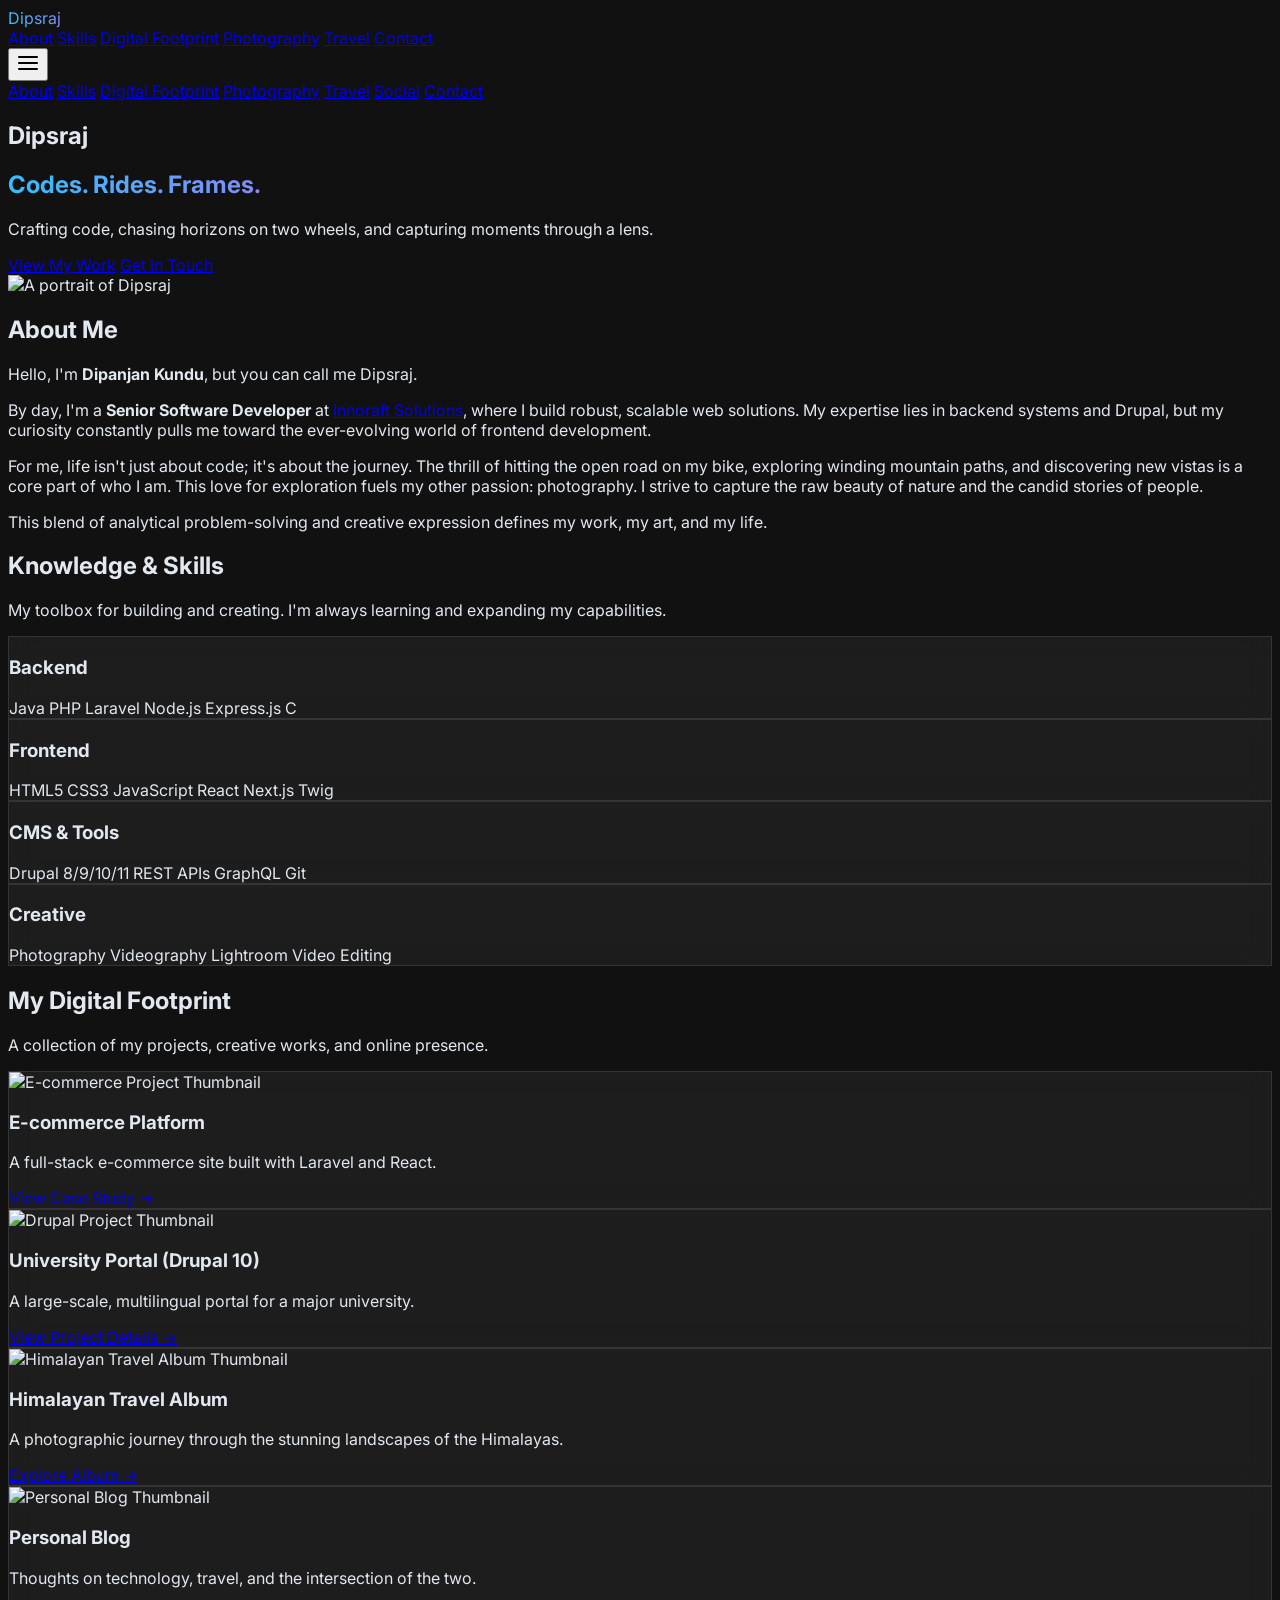
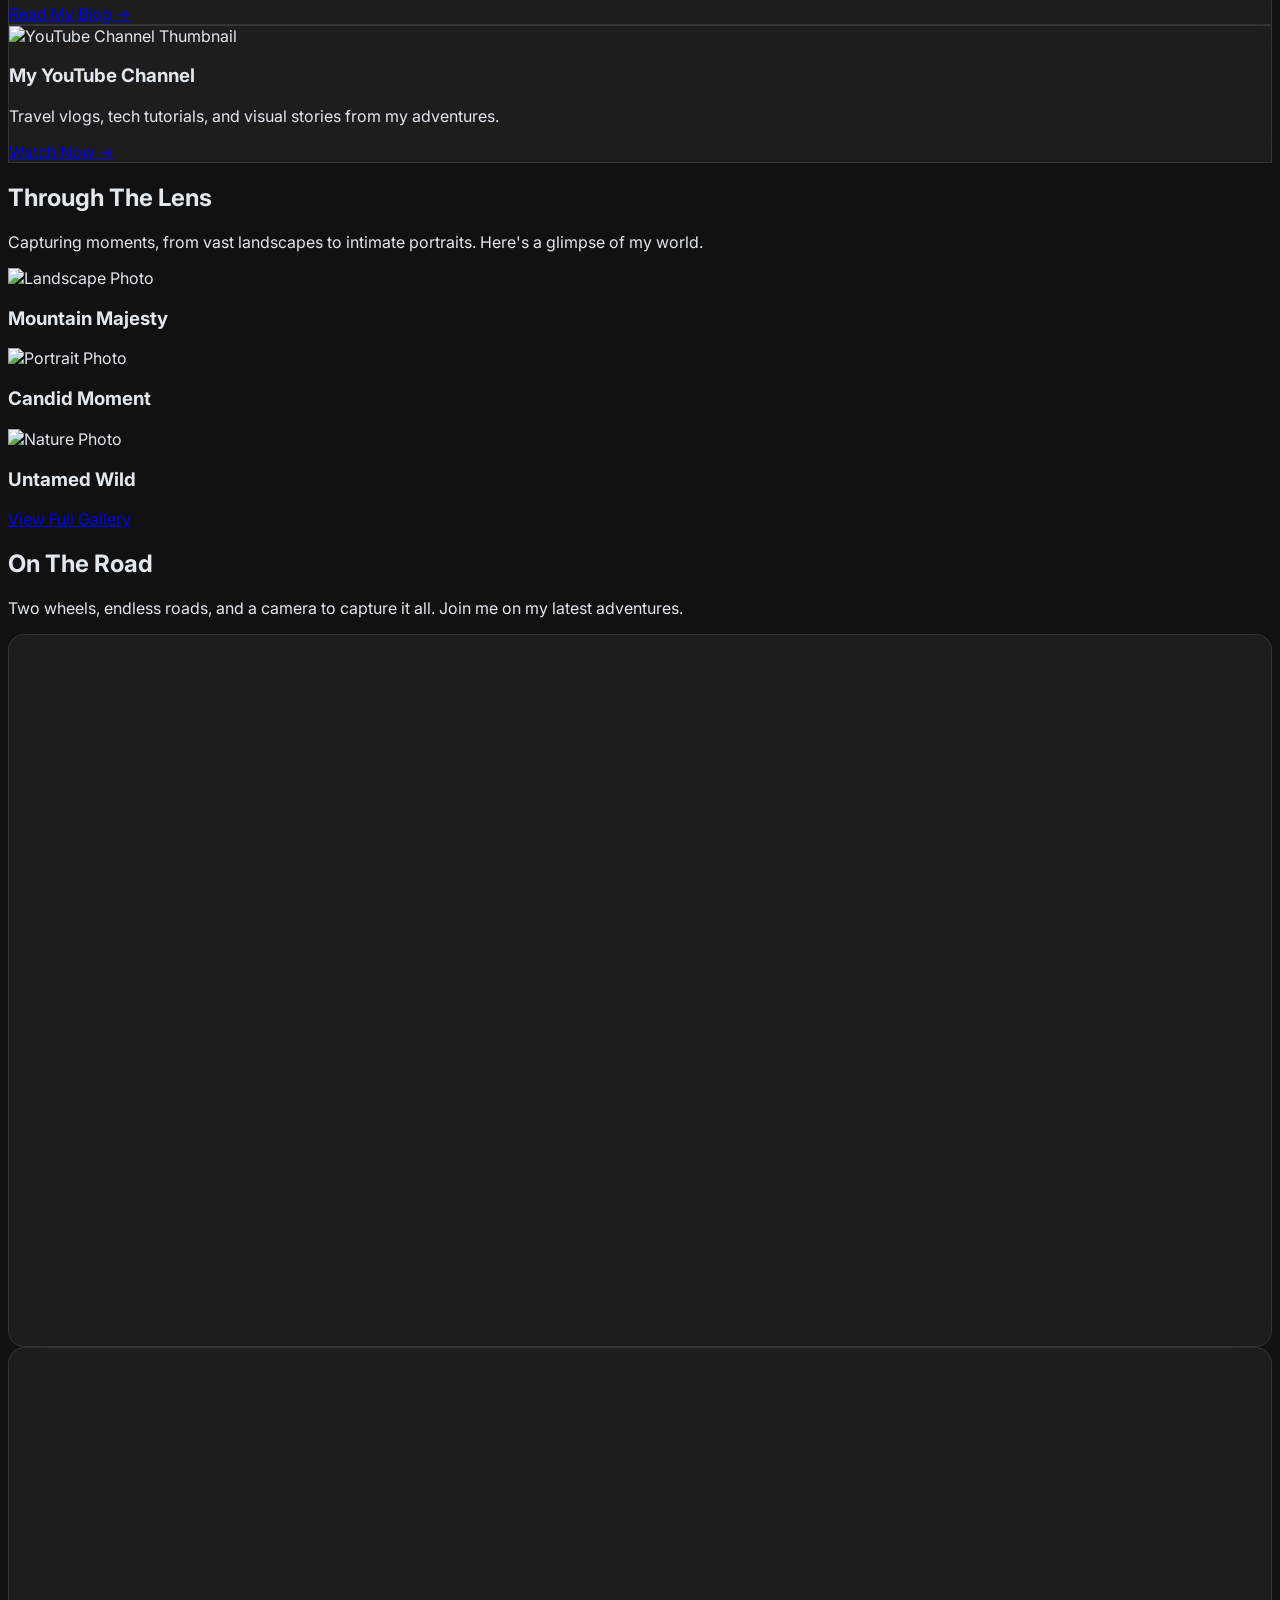
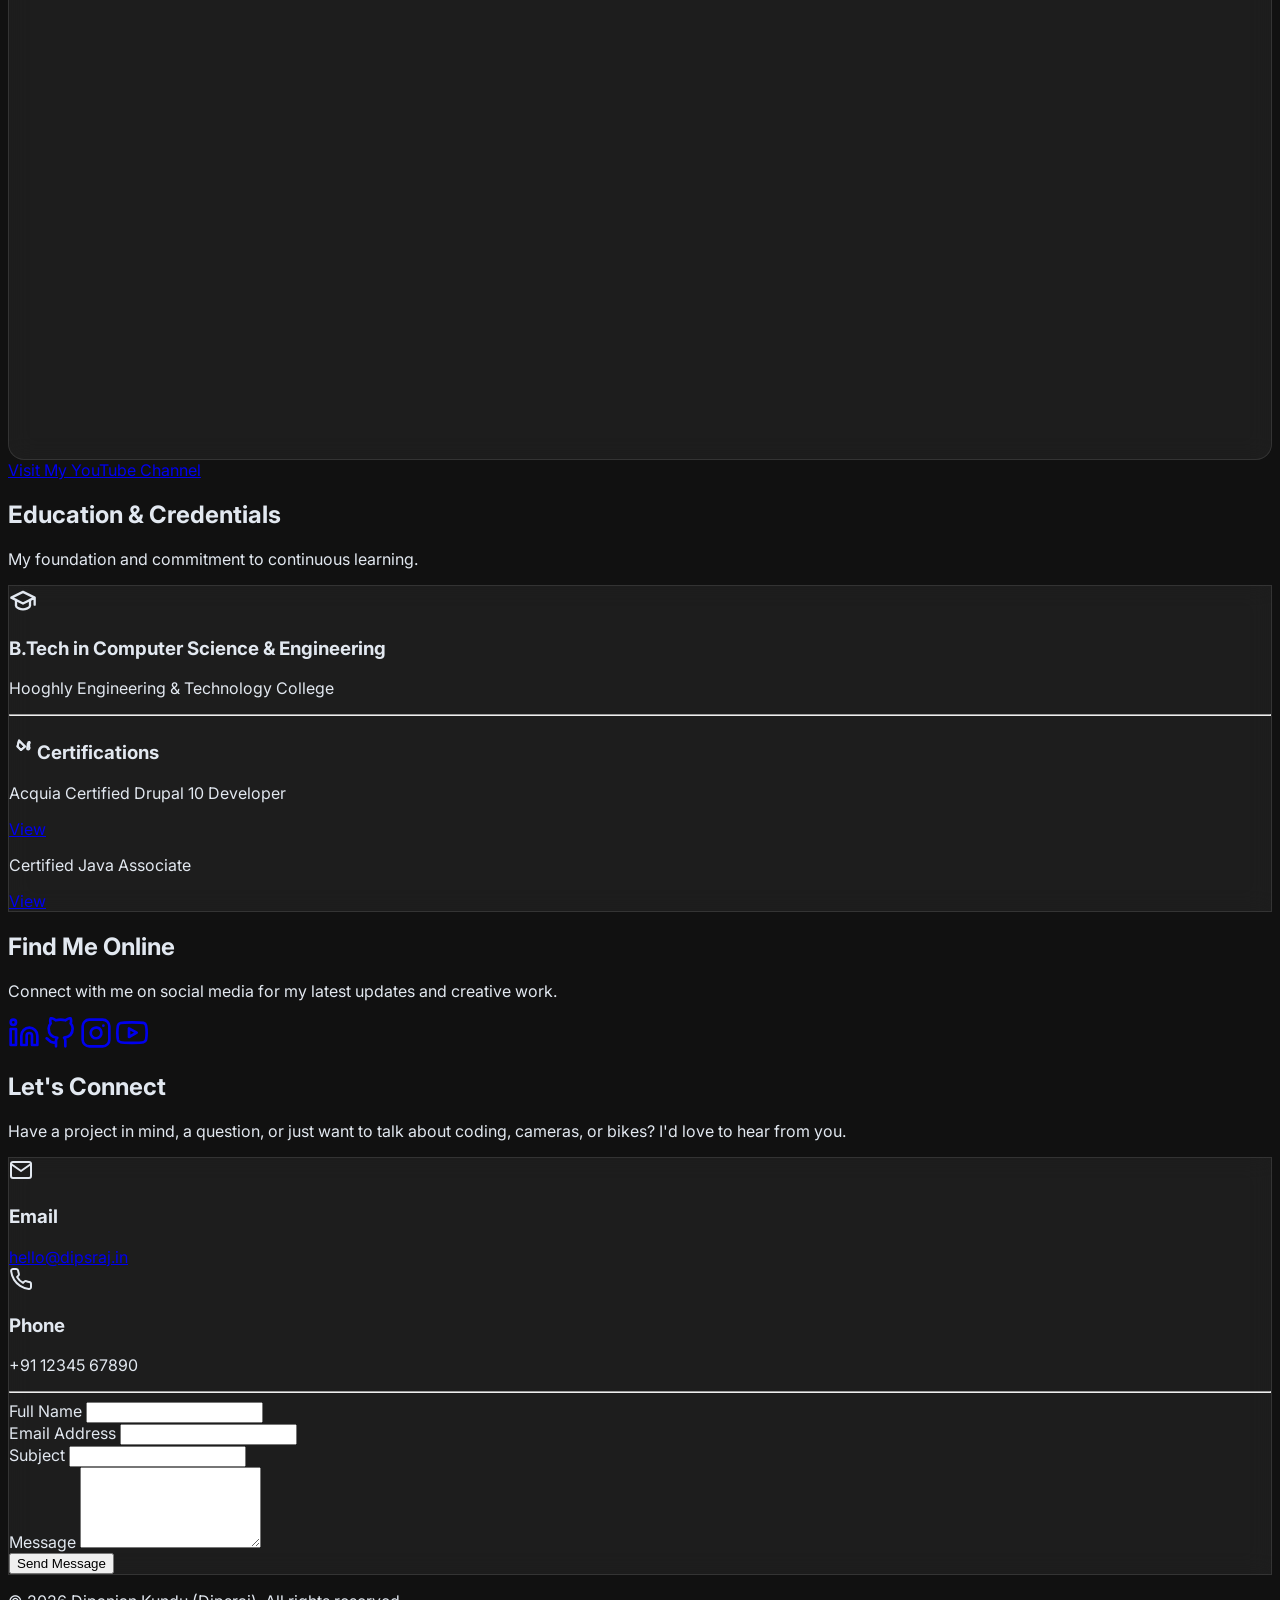
==== commit 0dad0168: "Updated content." ====
--- a/index.html
+++ b/index.html
@@ -69,6 +69,7 @@
             backdrop-filter: blur(12px);
             -webkit-backdrop-filter: blur(12px);
             border: 1px solid rgba(255, 255, 255, 0.1);
+            transition: all 0.4s cubic-bezier(0.25, 0.8, 0.25, 1);
         }
         /* Animation class to be added by JS */
         .fade-in-up {
@@ -109,6 +110,32 @@
         ::-webkit-scrollbar-thumb:hover {
             background: #6366f1;
         }
+
+        /* Portrait photo animation */
+        @keyframes slow-float {
+            0% { transform: translateY(0px); }
+            50% { transform: translateY(-10px); }
+            100% { transform: translateY(0px); }
+        }
+        .animated-portrait {
+            animation: slow-float 6s ease-in-out infinite;
+        }
+
+        /* Skills card hover effect */
+        .skill-card:hover {
+            transform: translateY(-10px) scale(1.03);
+            box-shadow: 0 20px 30px rgba(0, 0, 0, 0.2);
+        }
+
+        /* Project card hover effect */
+        .project-card:hover {
+            transform: translateY(-8px);
+            box-shadow: 0 15px 25px rgba(0,0,0,0.25);
+        }
+        .project-card:hover img {
+            filter: brightness(1.1);
+        }
+
     </style>
 </head>
 
@@ -125,7 +152,7 @@
             <div class="hidden md:flex items-center space-x-6">
                 <a href="#about" class="text-slate-300 hover:text-sky-400 transition-colors">About</a>
                 <a href="#skills" class="text-slate-300 hover:text-sky-400 transition-colors">Skills</a>
-                <a href="#web-projects" class="text-slate-300 hover:text-sky-400 transition-colors">Web Projects</a>
+                <a href="#footprint" class="text-slate-300 hover:text-sky-400 transition-colors">Digital Footprint</a>
                 <a href="#photography" class="text-slate-300 hover:text-sky-400 transition-colors">Photography</a>
                 <a href="#travel" class="text-slate-300 hover:text-sky-400 transition-colors">Travel</a>
                 <a href="#contact" class="px-4 py-2 border border-sky-400 text-sky-400 rounded-full hover:bg-sky-400 hover:text-gray-900 transition-all duration-300">Contact</a>
@@ -139,7 +166,7 @@
         <div id="mobile-menu" class="hidden md:hidden bg-gray-900/80 backdrop-blur-sm">
             <a href="#about" class="block py-3 px-6 text-slate-300 hover:bg-sky-400/20">About</a>
             <a href="#skills" class="block py-3 px-6 text-slate-300 hover:bg-sky-400/20">Skills</a>
-            <a href="#web-projects" class="block py-3 px-6 text-slate-300 hover:bg-sky-400/20">Projects</a>
+            <a href="#footprint" class="block py-3 px-6 text-slate-300 hover:bg-sky-400/20">Digital Footprint</a>
             <a href="#photography" class="block py-3 px-6 text-slate-300 hover:bg-sky-400/20">Photography</a>
             <a href="#travel" class="block py-3 px-6 text-slate-300 hover:bg-sky-400/20">Travel</a>
             <a href="#social" class="block py-3 px-6 text-slate-300 hover:bg-sky-400/20">Social</a>
@@ -151,18 +178,18 @@
         <!-- Hero Section -->
         <section id="home" class="min-h-screen flex items-center justify-center text-center">
             <div class="max-w-4xl">
-                <h1 class="text-6xl md:text-8xl font-black text-slate-100 leading-tight">
+                <h1 class="text-5xl sm:text-6xl md:text-8xl font-black text-slate-100 leading-tight">
                     Dipsraj
                 </h1>
-                <h2 class="text-4xl md:text-6xl font-extrabold leading-tight mt-2">
-                    <span class="gradient-text">Codes. Rides. Captures.</span>
+                <h2 class="text-3xl sm:text-4xl md:text-6xl font-extrabold leading-tight mt-6">
+                    <span class="gradient-text">Codes. Rides. Frames.</span>
                 </h2>
-                <p class="mt-8 text-lg md:text-xl text-slate-400">
+                <p class="mt-8 text-base sm:text-lg md:text-xl text-slate-400">
                     Crafting code, chasing horizons on two wheels, and capturing moments through a lens.
                 </p>
-                <div class="mt-10 flex justify-center gap-4">
-                    <a href="#web-projects" class="px-6 py-3 bg-sky-500 text-white font-semibold rounded-full shadow-lg hover:bg-sky-600 transition-all duration-300 transform hover:scale-105">View My Work</a>
-                    <a href="#contact" class="px-6 py-3 bg-slate-700 text-white font-semibold rounded-full shadow-lg hover:bg-slate-600 transition-all duration-300 transform hover:scale-105">Get In Touch</a>
+                <div class="mt-10 flex flex-col sm:flex-row justify-center items-center gap-4">
+                    <a href="#footprint" class="w-full sm:w-auto px-6 py-3 bg-sky-500 text-white font-semibold rounded-full shadow-lg hover:bg-sky-600 transition-all duration-300 transform hover:scale-105">View My Work</a>
+                    <a href="#contact" class="w-full sm:w-auto px-6 py-3 bg-slate-700 text-white font-semibold rounded-full shadow-lg hover:bg-slate-600 transition-all duration-300 transform hover:scale-105">Get In Touch</a>
                 </div>
             </div>
         </section>
@@ -171,7 +198,7 @@
         <section id="about" class="py-20 md:py-32">
             <div class="grid md:grid-cols-5 gap-12 items-center">
                 <div class="md:col-span-2 fade-in-up">
-                    <img src="https://placehold.co/600x600/1a1a1a/ffffff?text=Portrait" alt="A portrait of Dipsraj" class="rounded-2xl shadow-2xl w-full h-auto object-cover">
+                    <img src="https://placehold.co/600x600/1a1a1a/ffffff?text=Portrait" alt="A portrait of Dipsraj" class="animated-portrait rounded-2xl shadow-2xl w-full h-auto object-cover">
                 </div>
                 <div class="md:col-span-3 fade-in-up">
                     <h2 class="text-3xl md:text-4xl font-bold text-slate-100 mb-4">About Me</h2>
@@ -195,43 +222,104 @@
                 <h2 class="text-3xl md:text-4xl font-bold text-slate-100 mb-4">Knowledge & Skills</h2>
                 <p class="text-slate-400 max-w-2xl mx-auto mb-12">My toolbox for building and creating. I'm always learning and expanding my capabilities.</p>
             </div>
-            <div class="grid grid-cols-1 md:grid-cols-3 gap-8">
-                <div class="glass-card p-8 rounded-2xl fade-in-up">
-                    <h3 class="text-2xl font-bold text-sky-400 mb-4">Backend</h3>
-                    <ul class="space-y-3 text-slate-300"><li class="flex items-center"><span class="mr-3 text-sky-400">✓</span>Java</li><li class="flex items-center"><span class="mr-3 text-sky-400">✓</span>PHP & Laravel</li><li class="flex items-center"><span class="mr-3 text-sky-400">✓</span>Node.js & Express.js</li><li class="flex items-center"><span class="mr-3 text-sky-400">✓</span>C</li></ul>
-                </div>
-                <div class="glass-card p-8 rounded-2xl fade-in-up" style="transition-delay: 150ms;">
-                    <h3 class="text-2xl font-bold text-indigo-400 mb-4">Frontend</h3>
-                    <ul class="space-y-3 text-slate-300"><li class="flex items-center"><span class="mr-3 text-indigo-400">✓</span>HTML5 & CSS3</li><li class="flex items-center"><span class="mr-3 text-indigo-400">✓</span>JavaScript (ES6+)</li><li class="flex items-center"><span class="mr-3 text-indigo-400">✓</span>React & Next.js</li><li class="flex items-center"><span class="mr-3 text-indigo-400">✓</span>Twig</li></ul>
-                </div>
-                <div class="glass-card p-8 rounded-2xl fade-in-up" style="transition-delay: 300ms;">
-                    <h3 class="text-2xl font-bold text-emerald-400 mb-4">CMS & More</h3>
-                    <ul class="space-y-3 text-slate-300"><li class="flex items-center"><span class="mr-3 text-emerald-400">✓</span>Drupal (8, 9, 10, 11)</li><li class="flex items-center"><span class="mr-3 text-emerald-400">✓</span>REST APIs & GraphQL</li><li class="flex items-center"><span class="mr-3 text-emerald-400">✓</span>Git & Version Control</li><li class="flex items-center"><span class="mr-3 text-emerald-400">✓</span>Photography & Lightroom</li></ul>
-                </div>
-            </div>
-        </section>
-
-        <!-- Web Projects Section -->
-        <section id="web-projects" class="py-20 md:py-32">
+            <div class="grid grid-cols-1 sm:grid-cols-2 gap-8 max-w-4xl mx-auto">
+                <!-- Backend Skills -->
+                <div class="skill-card glass-card p-8 rounded-2xl fade-in-up">
+                    <h3 class="text-2xl font-bold text-sky-400 mb-6 text-center">Backend</h3>
+                    <div class="flex flex-wrap justify-center gap-3">
+                        <span class="bg-sky-900/50 text-sky-300 px-3 py-1 rounded-full text-sm">Java</span>
+                        <span class="bg-sky-900/50 text-sky-300 px-3 py-1 rounded-full text-sm">PHP</span>
+                        <span class="bg-sky-900/50 text-sky-300 px-3 py-1 rounded-full text-sm">Laravel</span>
+                        <span class="bg-sky-900/50 text-sky-300 px-3 py-1 rounded-full text-sm">Node.js</span>
+                        <span class="bg-sky-900/50 text-sky-300 px-3 py-1 rounded-full text-sm">Express.js</span>
+                        <span class="bg-sky-900/50 text-sky-300 px-3 py-1 rounded-full text-sm">C</span>
+                    </div>
+                </div>
+                <!-- Frontend Skills -->
+                <div class="skill-card glass-card p-8 rounded-2xl fade-in-up" style="transition-delay: 100ms;">
+                    <h3 class="text-2xl font-bold text-indigo-400 mb-6 text-center">Frontend</h3>
+                    <div class="flex flex-wrap justify-center gap-3">
+                        <span class="bg-indigo-900/50 text-indigo-300 px-3 py-1 rounded-full text-sm">HTML5</span>
+                        <span class="bg-indigo-900/50 text-indigo-300 px-3 py-1 rounded-full text-sm">CSS3</span>
+                        <span class="bg-indigo-900/50 text-indigo-300 px-3 py-1 rounded-full text-sm">JavaScript</span>
+                        <span class="bg-indigo-900/50 text-indigo-300 px-3 py-1 rounded-full text-sm">React</span>
+                        <span class="bg-indigo-900/50 text-indigo-300 px-3 py-1 rounded-full text-sm">Next.js</span>
+                        <span class="bg-indigo-900/50 text-indigo-300 px-3 py-1 rounded-full text-sm">Twig</span>
+                    </div>
+                </div>
+                <!-- CMS & Tools -->
+                <div class="skill-card glass-card p-8 rounded-2xl fade-in-up" style="transition-delay: 200ms;">
+                    <h3 class="text-2xl font-bold text-emerald-400 mb-6 text-center">CMS & Tools</h3>
+                    <div class="flex flex-wrap justify-center gap-3">
+                        <span class="bg-emerald-900/50 text-emerald-300 px-3 py-1 rounded-full text-sm">Drupal 8/9/10/11</span>
+                        <span class="bg-emerald-900/50 text-emerald-300 px-3 py-1 rounded-full text-sm">REST APIs</span>
+                        <span class="bg-emerald-900/50 text-emerald-300 px-3 py-1 rounded-full text-sm">GraphQL</span>
+                        <span class="bg-emerald-900/50 text-emerald-300 px-3 py-1 rounded-full text-sm">Git</span>
+                    </div>
+                </div>
+                <!-- Creative Skills -->
+                <div class="skill-card glass-card p-8 rounded-2xl fade-in-up" style="transition-delay: 300ms;">
+                    <h3 class="text-2xl font-bold text-rose-400 mb-6 text-center">Creative</h3>
+                    <div class="flex flex-wrap justify-center gap-3">
+                        <span class="bg-rose-900/50 text-rose-300 px-3 py-1 rounded-full text-sm">Photography</span>
+                        <span class="bg-rose-900/50 text-rose-300 px-3 py-1 rounded-full text-sm">Videography</span>
+                        <span class="bg-rose-900/50 text-rose-300 px-3 py-1 rounded-full text-sm">Lightroom</span>
+                        <span class="bg-rose-900/50 text-rose-300 px-3 py-1 rounded-full text-sm">Video Editing</span>
+                    </div>
+                </div>
+            </div>
+        </section>
+
+        <!-- Digital Footprint Section -->
+        <section id="footprint" class="py-20 md:py-32">
             <div class="text-center fade-in-up">
-                <h2 class="text-3xl md:text-4xl font-bold text-slate-100 mb-4">Projects</h2>
-                <p class="text-slate-400 max-w-2xl mx-auto mb-12">A selection of my professional work, from complex web applications to custom modules.</p>
-            </div>
-            <div class="grid grid-cols-1 md:grid-cols-2 gap-8">
-                <div class="group relative overflow-hidden rounded-2xl fade-in-up glass-card">
-                    <img src="https://placehold.co/800x600/1e293b/ffffff?text=E-commerce" alt="E-commerce Project Thumbnail" class="w-full h-full object-cover transform group-hover:scale-110 transition-transform duration-500 opacity-40 group-hover:opacity-20">
-                    <div class="absolute inset-0 p-8 flex flex-col justify-center">
-                        <h3 class="text-2xl font-bold text-white mb-2">E-commerce Platform</h3>
-                        <p class="text-slate-300 mb-4">A full-stack e-commerce site built with Laravel and React, featuring a custom payment gateway integration.</p>
-                        <a href="#" class="text-sky-400 font-semibold hover:underline self-start">View Case Study →</a>
-                    </div>
-                </div>
-                <div class="group relative overflow-hidden rounded-2xl fade-in-up glass-card" style="transition-delay: 150ms;">
-                    <img src="https://placehold.co/800x600/475569/ffffff?text=Drupal+Portal" alt="Drupal Project Thumbnail" class="w-full h-full object-cover transform group-hover:scale-110 transition-transform duration-500 opacity-40 group-hover:opacity-20">
-                    <div class="absolute inset-0 p-8 flex flex-col justify-center">
-                        <h3 class="text-2xl font-bold text-white mb-2">University Portal (Drupal 10)</h3>
-                        <p class="text-slate-300 mb-4">A large-scale, multilingual portal for a major university, focusing on performance and accessibility.</p>
-                        <a href="#" class="text-sky-400 font-semibold hover:underline self-start">View Project Details →</a>
+                <h2 class="text-3xl md:text-4xl font-bold text-slate-100 mb-4">My Digital Footprint</h2>
+                <p class="text-slate-400 max-w-2xl mx-auto mb-12">A collection of my projects, creative works, and online presence.</p>
+            </div>
+            <div class="flex flex-wrap items-stretch justify-center gap-8 max-w-7xl mx-auto">
+                <!-- Project Card 1 -->
+                <div class="w-full max-w-sm project-card glass-card rounded-2xl overflow-hidden flex flex-col h-full fade-in-up">
+                    <img src="https://placehold.co/800x600/1e293b/ffffff?text=E-commerce" alt="E-commerce Project Thumbnail" class="w-full h-48 object-cover transition-transform duration-300">
+                    <div class="p-6 flex flex-col flex-grow">
+                        <h3 class="text-xl font-bold text-white mb-2">E-commerce Platform</h3>
+                        <p class="text-slate-300 mb-4 flex-grow">A full-stack e-commerce site built with Laravel and React.</p>
+                        <a href="#" class="text-sky-400 font-semibold hover:underline self-start mt-4">View Case Study →</a>
+                    </div>
+                </div>
+                <!-- Project Card 2 -->
+                <div class="w-full max-w-sm project-card glass-card rounded-2xl overflow-hidden flex flex-col h-full fade-in-up" style="transition-delay: 100ms;">
+                    <img src="https://placehold.co/800x600/475569/ffffff?text=Drupal+Portal" alt="Drupal Project Thumbnail" class="w-full h-48 object-cover transition-transform duration-300">
+                    <div class="p-6 flex flex-col flex-grow">
+                        <h3 class="text-xl font-bold text-white mb-2">University Portal (Drupal 10)</h3>
+                        <p class="text-slate-300 mb-4 flex-grow">A large-scale, multilingual portal for a major university.</p>
+                        <a href="#" class="text-sky-400 font-semibold hover:underline self-start mt-4">View Project Details →</a>
+                    </div>
+                </div>
+                <!-- Project Card 3: Travel Album -->
+                <div class="w-full max-w-sm project-card glass-card rounded-2xl overflow-hidden flex flex-col h-full fade-in-up" style="transition-delay: 200ms;">
+                    <img src="https://placehold.co/800x600/c2410c/ffffff?text=Himalayan+Album" alt="Himalayan Travel Album Thumbnail" class="w-full h-48 object-cover transition-transform duration-300">
+                    <div class="p-6 flex flex-col flex-grow">
+                        <h3 class="text-xl font-bold text-white mb-2">Himalayan Travel Album</h3>
+                        <p class="text-slate-300 mb-4 flex-grow">A photographic journey through the stunning landscapes of the Himalayas.</p>
+                        <a href="#" class="text-sky-400 font-semibold hover:underline self-start mt-4">Explore Album →</a>
+                    </div>
+                </div>
+                <!-- Project Card 4 -->
+                <div class="w-full max-w-sm project-card glass-card rounded-2xl overflow-hidden flex flex-col h-full fade-in-up" style="transition-delay: 300ms;">
+                    <img src="https://placehold.co/800x600/047857/ffffff?text=Personal+Blog" alt="Personal Blog Thumbnail" class="w-full h-48 object-cover transition-transform duration-300">
+                    <div class="p-6 flex flex-col flex-grow">
+                        <h3 class="text-xl font-bold text-white mb-2">Personal Blog</h3>
+                        <p class="text-slate-300 mb-4 flex-grow">Thoughts on technology, travel, and the intersection of the two.</p>
+                        <a href="#" class="text-sky-400 font-semibold hover:underline self-start mt-4">Read My Blog →</a>
+                    </div>
+                </div>
+                <!-- Project Card 5: YouTube -->
+                <div class="w-full max-w-sm project-card glass-card rounded-2xl overflow-hidden flex flex-col h-full fade-in-up" style="transition-delay: 400ms;">
+                    <img src="https://placehold.co/800x600/be123c/ffffff?text=YouTube" alt="YouTube Channel Thumbnail" class="w-full h-48 object-cover transition-transform duration-300">
+                    <div class="p-6 flex flex-col flex-grow">
+                        <h3 class="text-xl font-bold text-white mb-2">My YouTube Channel</h3>
+                        <p class="text-slate-300 mb-4 flex-grow">Travel vlogs, tech tutorials, and visual stories from my adventures.</p>
+                        <a href="#" class="text-sky-400 font-semibold hover:underline self-start mt-4">Watch Now →</a>
                     </div>
                 </div>
             </div>
@@ -267,12 +355,38 @@
         <!-- Education & Certificates Section -->
         <section id="education" class="py-20 md:py-32">
             <div class="text-center fade-in-up">
-                <h2 class="text-3xl md:text-4xl font-bold text-slate-100 mb-4">Education & Certificates</h2>
+                <h2 class="text-3xl md:text-4xl font-bold text-slate-100 mb-4">Education & Credentials</h2>
                 <p class="text-slate-400 max-w-2xl mx-auto mb-12">My foundation and commitment to continuous learning.</p>
             </div>
-            <div class="max-w-4xl mx-auto space-y-6 fade-in-up">
-                <div class="glass-card p-6 rounded-lg"><h3 class="font-bold text-slate-100 text-lg">B.Tech in Computer Science & Engineering</h3><p class="text-slate-400">Hooghly Engineering & Technology College</p></div>
-                <div class="glass-card p-6 rounded-lg"><h3 class="font-semibold text-slate-100 text-lg">Certificates</h3><div class="mt-4 space-y-3"><div class="flex justify-between items-center"><p class="text-slate-300">Acquia Certified Drupal 10 Developer</p><a href="#" class="text-sky-400 hover:underline text-sm flex-shrink-0 ml-4">View Credential</a></div><div class="flex justify-between items-center"><p class="text-slate-300">Certified Java Associate</p><a href="#" class="text-sky-400 hover:underline text-sm flex-shrink-0 ml-4">View Credential</a></div></div></div>
+            <div class="max-w-4xl mx-auto space-y-8 fade-in-up">
+                <div class="glass-card p-8 rounded-2xl">
+                    <div class="flex items-center gap-5 mb-6">
+                        <div class="bg-indigo-900/50 text-indigo-400 p-3 rounded-full">
+                            <svg xmlns="http://www.w3.org/2000/svg" width="28" height="28" viewBox="0 0 24 24" fill="none" stroke="currentColor" stroke-width="2" stroke-linecap="round" stroke-linejoin="round"><path d="M22 10v6M2 10l10-5 10 5-10 5z"/><path d="M6 12v5c0 1.66 4 3 6 3s6-1.34 6-3v-5"/></svg>
+                        </div>
+                        <div>
+                            <h3 class="font-bold text-slate-100 text-xl">B.Tech in Computer Science & Engineering</h3>
+                            <p class="text-slate-400">Hooghly Engineering & Technology College</p>
+                        </div>
+                    </div>
+                    <hr class="border-slate-700/50">
+                    <div class="mt-6">
+                        <h3 class="font-semibold text-slate-100 text-xl mb-4 flex items-center gap-3">
+                            <svg xmlns="http://www.w3.org/2000/svg" width="24" height="24" viewBox="0 0 24 24" fill="none" stroke="currentColor" stroke-width="2" stroke-linecap="round" stroke-linejoin="round" class="text-sky-400"><path d="M12 15l-3.5-3.5 1.5-6L16 11.5z"/><path d="M20.5 7c.2.2.3.4.3.7 0 .6-.4 1-1 1.2.3.4.5.8.5 1.3 0 .5-.2 1-.5 1.3.4.2.8.7.8 1.3 0 .5-.2 1-.5 1.3-.2.2-.5.3-.8.3-.6 0-1.2-.4-1.2-1 0-.3.1-.5.3-.7-.2-.2-.3-.5-.3-.7 0-.6.4-1 1-1.2-.3-.4-.5-.8-.5-1.3 0-.5.2-1 .5-1.3C19.1 7.2 19.7 7 20 7c.3 0 .5.1.5.3z"/><path d="M12 15l-3.5-3.5 1.5-6L16 11.5z"/></svg>
+                            <span>Certifications</span>
+                        </h3>
+                        <div class="space-y-4 mt-6">
+                            <div class="flex justify-between items-center bg-slate-800/30 p-4 rounded-lg">
+                                <p class="font-medium text-slate-300">Acquia Certified Drupal 10 Developer</p>
+                                <a href="#" class="text-sky-400 hover:underline text-sm font-semibold flex-shrink-0 ml-4">View</a>
+                            </div>
+                            <div class="flex justify-between items-center bg-slate-800/30 p-4 rounded-lg">
+                                <p class="font-medium text-slate-300">Certified Java Associate</p>
+                                <a href="#" class="text-sky-400 hover:underline text-sm font-semibold flex-shrink-0 ml-4">View</a>
+                            </div>
+                        </div>
+                    </div>
+                </div>
             </div>
         </section>
 
@@ -292,16 +406,37 @@
 
         <!-- Contact Section -->
         <section id="contact" class="py-20 md:py-32">
-            <div class="text-center max-w-3xl mx-auto fade-in-up">
+            <div class="text-center fade-in-up mb-12">
                 <h2 class="text-3xl md:text-4xl font-bold text-slate-100 mb-4">Let's Connect</h2>
-                <p class="text-slate-400 mb-8">
-                    Have a project in mind, a question, or just want to talk about coding, cameras, or bikes? Fill out the form below and I'll get back to you.
+                <p class="text-slate-400 max-w-xl mx-auto">
+                    Have a project in mind, a question, or just want to talk about coding, cameras, or bikes? I'd love to hear from you.
                 </p>
-                <form action="https://api.web3forms.com/submit" method="POST" class="glass-card rounded-2xl p-8 text-left">
+            </div>
+            <div class="max-w-4xl mx-auto fade-in-up glass-card rounded-2xl p-8 md:p-12">
+                <form action="https://api.web3forms.com/submit" method="POST" class="text-left">
                     <!-- IMPORTANT: Replace with your public access key from web3forms.com -->
                     <input type="hidden" name="access_key" value="YOUR_ACCESS_KEY_HERE">
 
-                    <div class="grid grid-cols-1 md:grid-cols-2 gap-6 mb-6">
+                    <div class="grid grid-cols-1 md:grid-cols-2 gap-x-8 gap-y-6 mb-8">
+                        <div class="flex items-center gap-4">
+                            <div class="bg-sky-900/50 p-3 rounded-full"><svg xmlns="http://www.w3.org/2000/svg" width="24" height="24" viewBox="0 0 24 24" fill="none" stroke="currentColor" stroke-width="2" stroke-linecap="round" stroke-linejoin="round" class="text-sky-400"><path d="M4 4h16c1.1 0 2 .9 2 2v12c0 1.1-.9 2-2 2H4c-1.1 0-2-.9-2-2V6c0-1.1.9-2 2-2z"></path><polyline points="22,6 12,13 2,6"></polyline></svg></div>
+                            <div>
+                                <h3 class="text-lg font-semibold text-slate-200">Email</h3>
+                                <a href="mailto:hello@dipsraj.in" class="text-slate-400 hover:text-sky-400 transition-colors">hello@dipsraj.in</a>
+                            </div>
+                        </div>
+                        <div class="flex items-center gap-4">
+                            <div class="bg-indigo-900/50 p-3 rounded-full"><svg xmlns="http://www.w3.org/2000/svg" width="24" height="24" viewBox="0 0 24 24" fill="none" stroke="currentColor" stroke-width="2" stroke-linecap="round" stroke-linejoin="round" class="text-indigo-400"><path d="M22 16.92v3a2 2 0 0 1-2.18 2 19.79 19.79 0 0 1-8.63-3.07 19.5 19.5 0 0 1-6-6 19.79 19.79 0 0 1-3.07-8.67A2 2 0 0 1 4.11 2h3a2 2 0 0 1 2 1.72 12.84 12.84 0 0 0 .7 2.81 2 2 0 0 1-.45 2.11L8.09 9.91a16 16 0 0 0 6 6l1.27-1.27a2 2 0 0 1 2.11-.45 12.84 12.84 0 0 0 2.81.7A2 2 0 0 1 22 16.92z"></path></svg></div>
+                            <div>
+                                <h3 class="text-lg font-semibold text-slate-200">Phone</h3>
+                                <p class="text-slate-400">+91 12345 67890</p>
+                            </div>
+                        </div>
+                    </div>
+
+                    <hr class="border-slate-700 my-8">
+
+                    <div class="grid grid-cols-1 sm:grid-cols-2 gap-6 mb-6">
                         <div>
                             <label for="name" class="block text-slate-300 mb-2">Full Name</label>
                             <input type="text" id="name" name="name" required class="w-full bg-slate-800/50 border border-slate-700 rounded-lg px-4 py-2 text-slate-200 focus:outline-none focus:ring-2 focus:ring-sky-500 transition-all">
@@ -320,7 +455,7 @@
                         <textarea id="message" name="message" rows="5" required class="w-full bg-slate-800/50 border border-slate-700 rounded-lg px-4 py-2 text-slate-200 focus:outline-none focus:ring-2 focus:ring-sky-500 transition-all"></textarea>
                     </div>
                     <div class="text-center">
-                        <button type="submit" class="px-8 py-3 bg-sky-500 text-white font-bold rounded-full shadow-lg hover:bg-sky-600 transition-all duration-300 transform hover:scale-105">
+                        <button type="submit" class="w-full px-8 py-3 bg-sky-500 text-white font-bold rounded-full shadow-lg hover:bg-sky-600 transition-all duration-300 transform hover:scale-105">
                             Send Message
                         </button>
                     </div>
@@ -385,4 +520,4 @@
 </script>
 </body>
 
-</html>
+</html>
